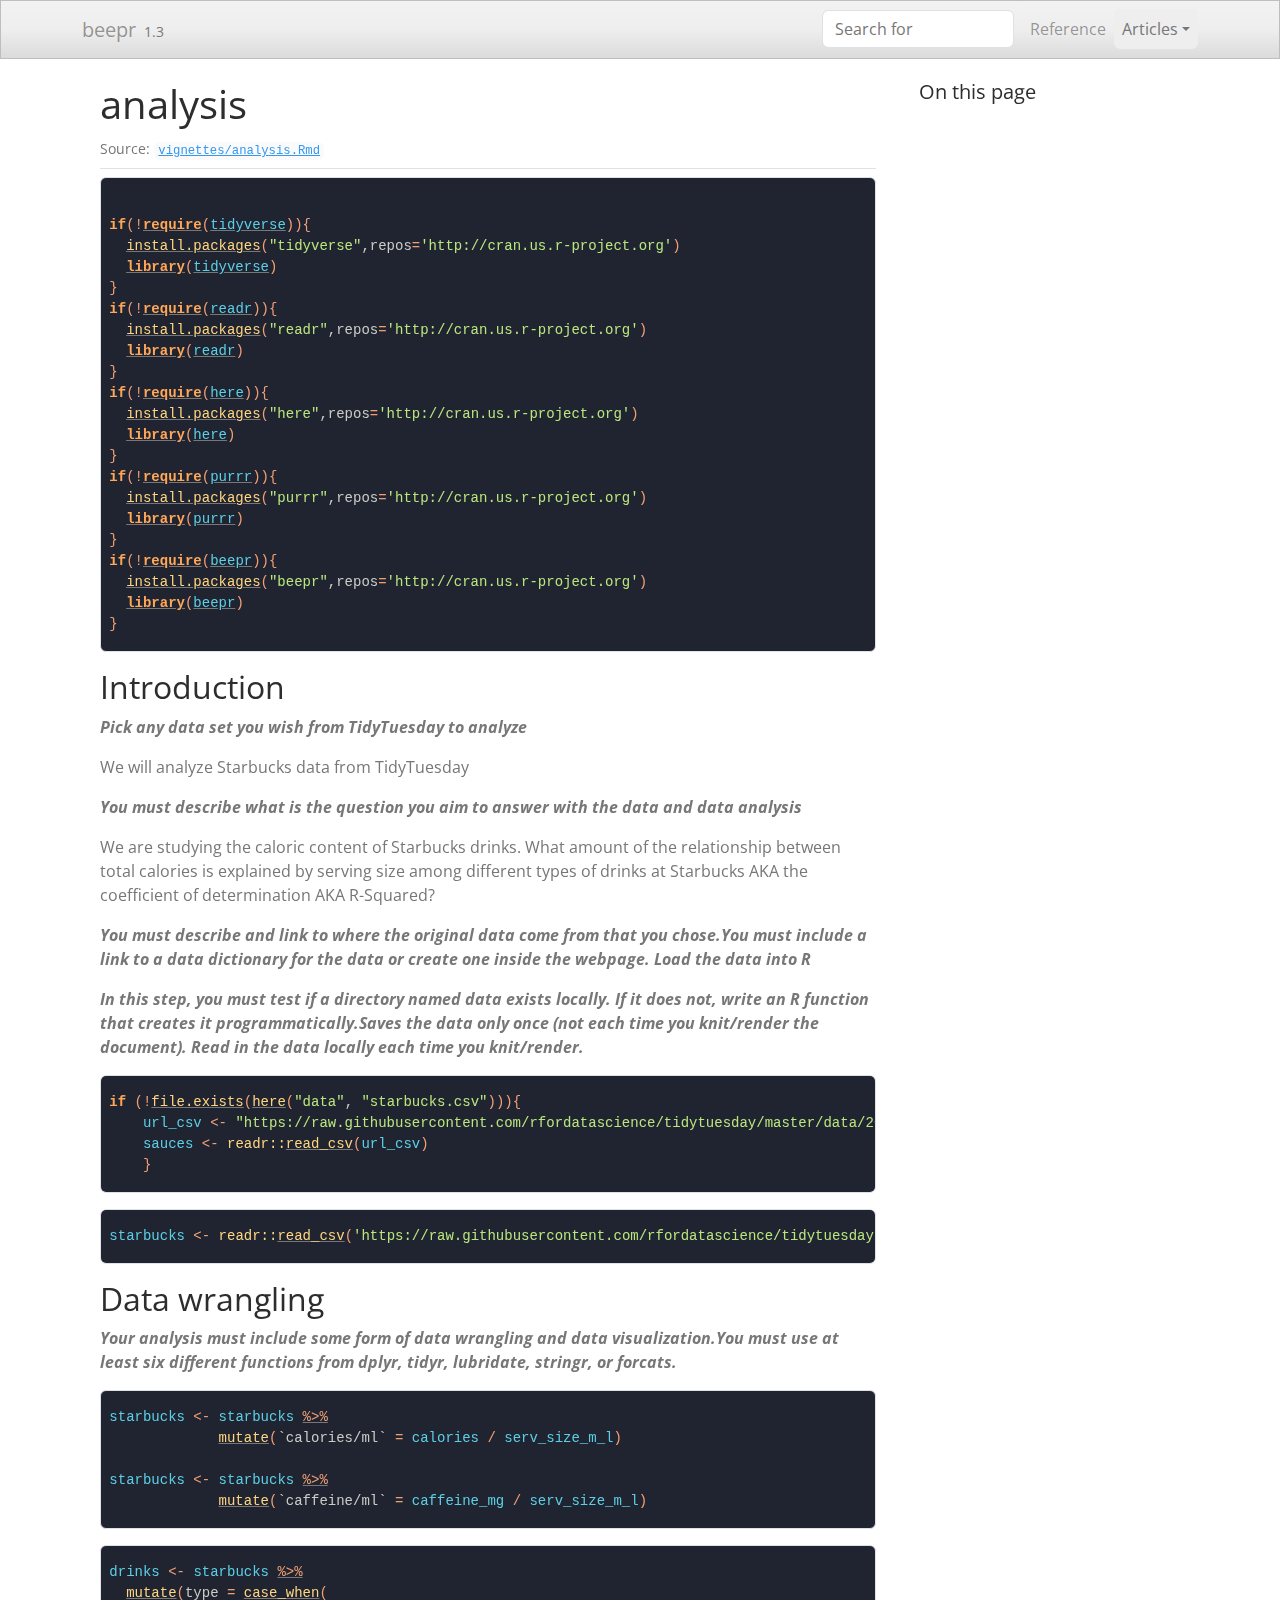
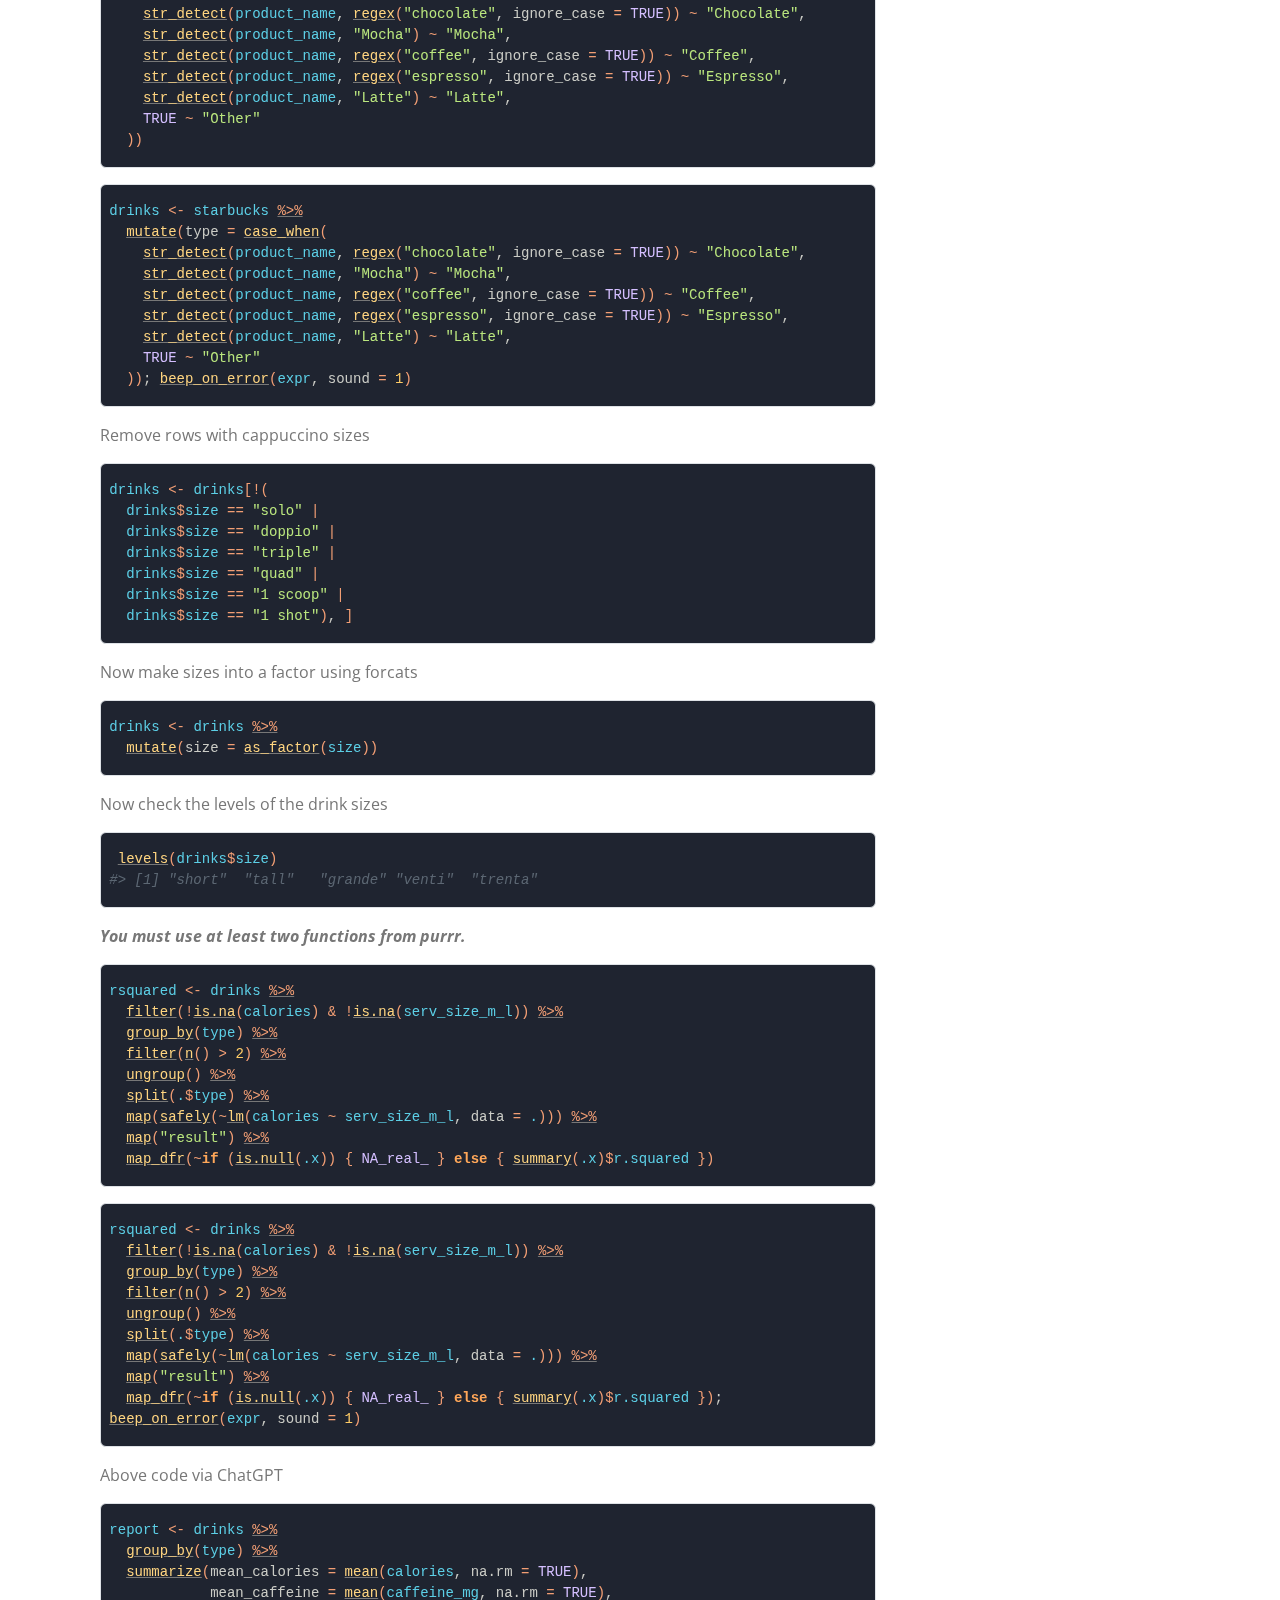
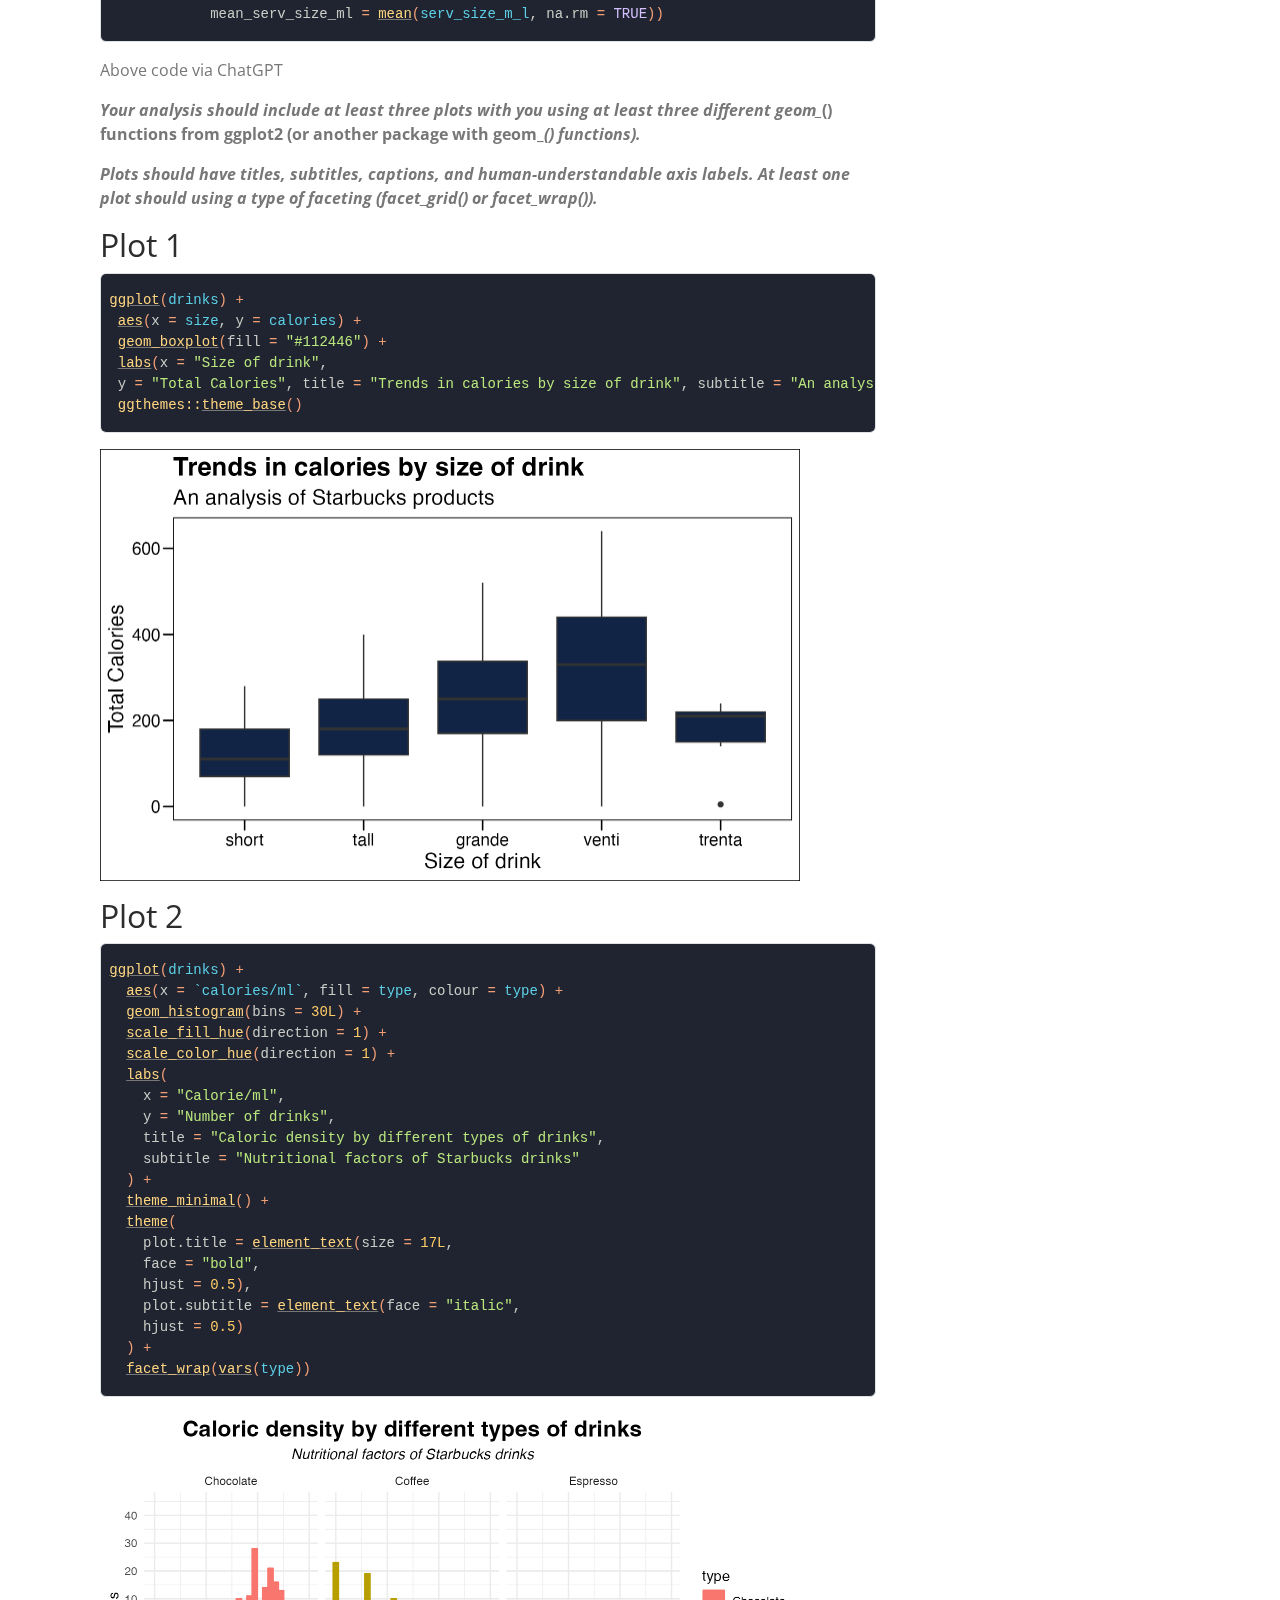
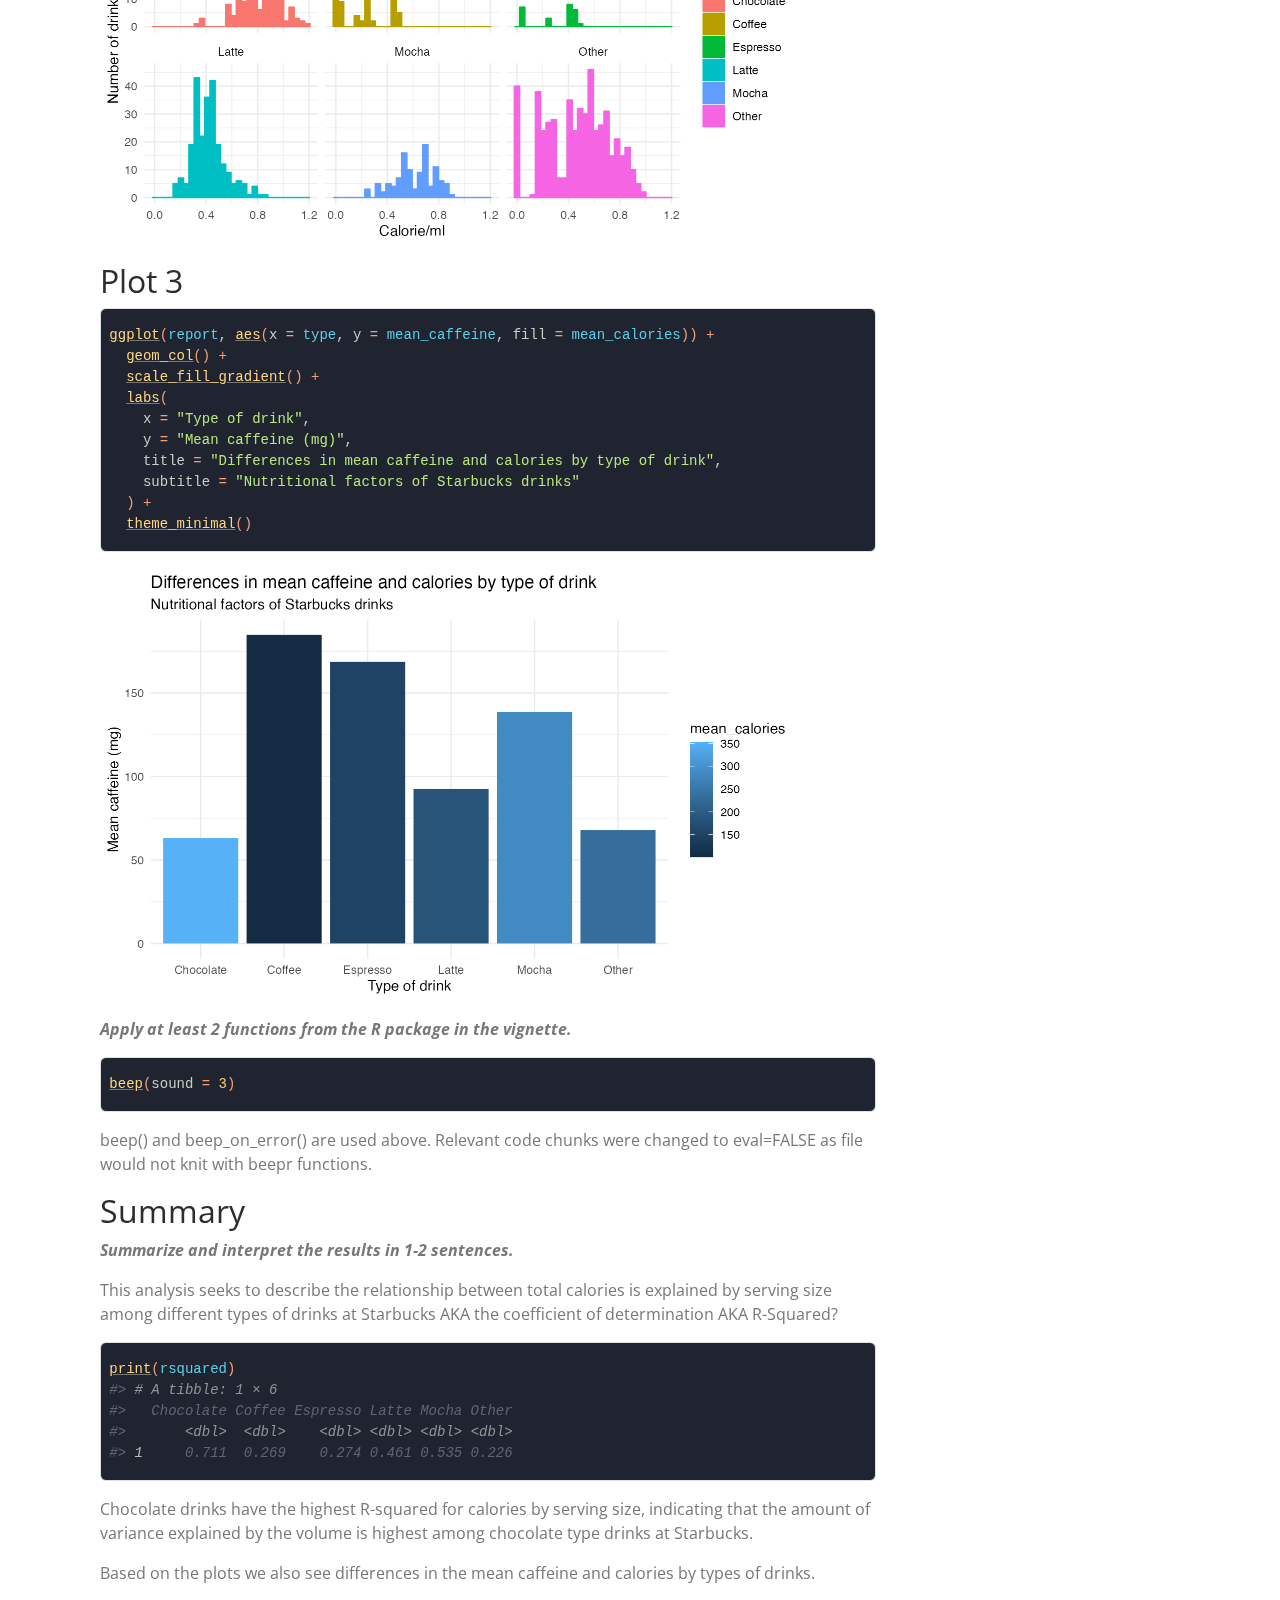
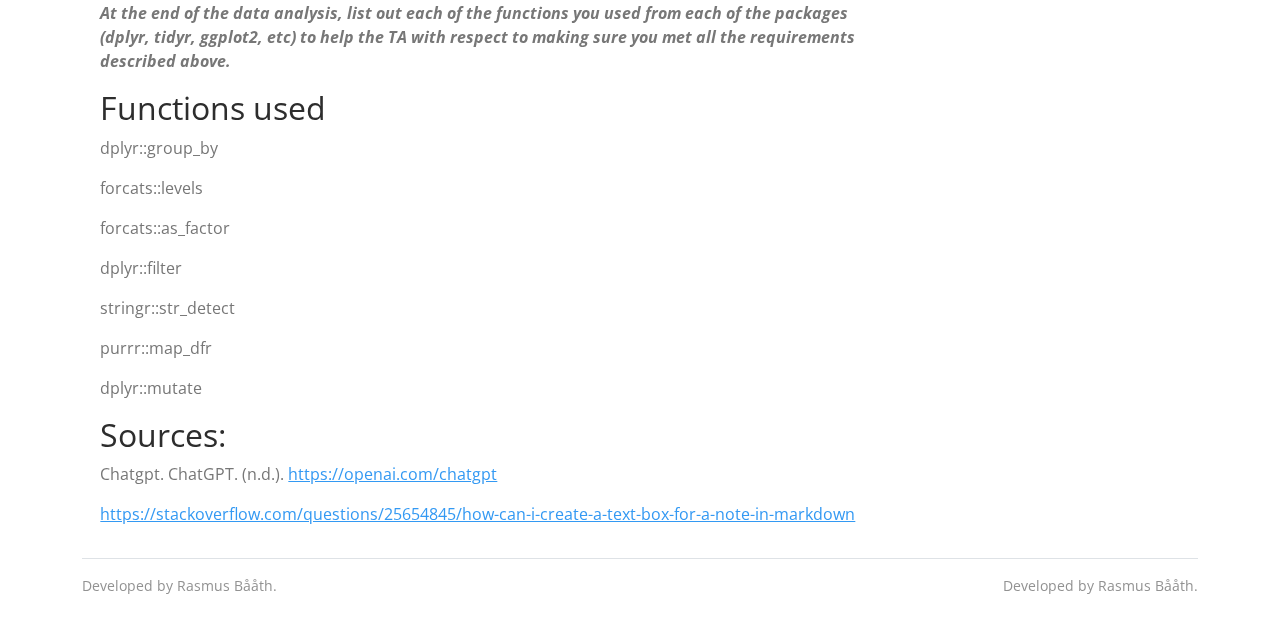
==== docs/articles/analysis.html @ 6cc62b75 "added docs folder" ====
<!DOCTYPE html>
<!-- Generated by pkgdown: do not edit by hand --><html lang="en">
<head>
<meta http-equiv="Content-Type" content="text/html; charset=UTF-8">
<meta charset="utf-8">
<meta http-equiv="X-UA-Compatible" content="IE=edge">
<meta name="viewport" content="width=device-width, initial-scale=1, shrink-to-fit=no">
<meta name="description" content="beepr">
<title>analysis • beepr</title>
<script src="../deps/jquery-3.6.0/jquery-3.6.0.min.js"></script><meta name="viewport" content="width=device-width, initial-scale=1, shrink-to-fit=no">
<link href="../deps/bootstrap-5.2.2/bootstrap.min.css" rel="stylesheet">
<script src="../deps/bootstrap-5.2.2/bootstrap.bundle.min.js"></script><!-- Font Awesome icons --><link rel="stylesheet" href="https://cdnjs.cloudflare.com/ajax/libs/font-awesome/5.12.1/css/all.min.css" integrity="sha256-mmgLkCYLUQbXn0B1SRqzHar6dCnv9oZFPEC1g1cwlkk=" crossorigin="anonymous">
<link rel="stylesheet" href="https://cdnjs.cloudflare.com/ajax/libs/font-awesome/5.12.1/css/v4-shims.min.css" integrity="sha256-wZjR52fzng1pJHwx4aV2AO3yyTOXrcDW7jBpJtTwVxw=" crossorigin="anonymous">
<!-- bootstrap-toc --><script src="https://cdn.jsdelivr.net/gh/afeld/bootstrap-toc@v1.0.1/dist/bootstrap-toc.min.js" integrity="sha256-4veVQbu7//Lk5TSmc7YV48MxtMy98e26cf5MrgZYnwo=" crossorigin="anonymous"></script><!-- headroom.js --><script src="https://cdnjs.cloudflare.com/ajax/libs/headroom/0.11.0/headroom.min.js" integrity="sha256-AsUX4SJE1+yuDu5+mAVzJbuYNPHj/WroHuZ8Ir/CkE0=" crossorigin="anonymous"></script><script src="https://cdnjs.cloudflare.com/ajax/libs/headroom/0.11.0/jQuery.headroom.min.js" integrity="sha256-ZX/yNShbjqsohH1k95liqY9Gd8uOiE1S4vZc+9KQ1K4=" crossorigin="anonymous"></script><!-- clipboard.js --><script src="https://cdnjs.cloudflare.com/ajax/libs/clipboard.js/2.0.6/clipboard.min.js" integrity="sha256-inc5kl9MA1hkeYUt+EC3BhlIgyp/2jDIyBLS6k3UxPI=" crossorigin="anonymous"></script><!-- search --><script src="https://cdnjs.cloudflare.com/ajax/libs/fuse.js/6.4.6/fuse.js" integrity="sha512-zv6Ywkjyktsohkbp9bb45V6tEMoWhzFzXis+LrMehmJZZSys19Yxf1dopHx7WzIKxr5tK2dVcYmaCk2uqdjF4A==" crossorigin="anonymous"></script><script src="https://cdnjs.cloudflare.com/ajax/libs/autocomplete.js/0.38.0/autocomplete.jquery.min.js" integrity="sha512-GU9ayf+66Xx2TmpxqJpliWbT5PiGYxpaG8rfnBEk1LL8l1KGkRShhngwdXK1UgqhAzWpZHSiYPc09/NwDQIGyg==" crossorigin="anonymous"></script><script src="https://cdnjs.cloudflare.com/ajax/libs/mark.js/8.11.1/mark.min.js" integrity="sha512-5CYOlHXGh6QpOFA/TeTylKLWfB3ftPsde7AnmhuitiTX4K5SqCLBeKro6sPS8ilsz1Q4NRx3v8Ko2IBiszzdww==" crossorigin="anonymous"></script><!-- pkgdown --><script src="../pkgdown.js"></script><meta property="og:title" content="analysis">
<meta property="og:description" content="beepr">
<!-- mathjax --><script src="https://cdnjs.cloudflare.com/ajax/libs/mathjax/2.7.5/MathJax.js" integrity="sha256-nvJJv9wWKEm88qvoQl9ekL2J+k/RWIsaSScxxlsrv8k=" crossorigin="anonymous"></script><script src="https://cdnjs.cloudflare.com/ajax/libs/mathjax/2.7.5/config/TeX-AMS-MML_HTMLorMML.js" integrity="sha256-84DKXVJXs0/F8OTMzX4UR909+jtl4G7SPypPavF+GfA=" crossorigin="anonymous"></script><!--[if lt IE 9]>
<script src="https://oss.maxcdn.com/html5shiv/3.7.3/html5shiv.min.js"></script>
<script src="https://oss.maxcdn.com/respond/1.4.2/respond.min.js"></script>
<![endif]-->
</head>
<body>
    <a href="#main" class="visually-hidden-focusable">Skip to contents</a>
    

    <nav class="navbar fixed-top navbar-light navbar-expand-lg bg-light"><div class="container">
    
    <a class="navbar-brand me-2" href="../index.html">beepr</a>

    <small class="nav-text text-muted me-auto" data-bs-toggle="tooltip" data-bs-placement="bottom" title="">1.3</small>

    
    <button class="navbar-toggler" type="button" data-bs-toggle="collapse" data-bs-target="#navbar" aria-controls="navbar" aria-expanded="false" aria-label="Toggle navigation">
      <span class="navbar-toggler-icon"></span>
    </button>

    <div id="navbar" class="collapse navbar-collapse ms-3">
      <ul class="navbar-nav me-auto">
<li class="nav-item">
  <a class="external-link nav-link" href="https://github.com/rasmusab/beepr/" aria-label="github">
    <span class="fab fa fab fa-github fa-lg"></span>
     
  </a>
</li>
      </ul>
<form class="form-inline my-2 my-lg-0" role="search">
        <input type="search" class="form-control me-sm-2" aria-label="Toggle navigation" name="search-input" data-search-index="../search.json" id="search-input" placeholder="Search for" autocomplete="off">
</form>

      <ul class="navbar-nav">
<li class="nav-item">
  <a class="nav-link" href="../reference/index.html">Reference</a>
</li>
<li class="active nav-item dropdown">
  <a href="#" class="nav-link dropdown-toggle" data-bs-toggle="dropdown" role="button" aria-expanded="false" aria-haspopup="true" id="dropdown-articles">Articles</a>
  <div class="dropdown-menu" aria-labelledby="dropdown-articles">
    <a class="dropdown-item" href="../articles/analysis.html">analysis</a>
  </div>
</li>
      </ul>
</div>

    
  </div>
</nav><div class="container template-article">




<div class="row">
  <main id="main" class="col-md-9"><div class="page-header">
      <img src="" class="logo" alt=""><h1>analysis</h1>
            
      
      <small class="dont-index">Source: <a href="https://github.com/rasmusab/beepr/blob/HEAD/vignettes/analysis.Rmd" class="external-link"><code>vignettes/analysis.Rmd</code></a></small>
      <div class="d-none name"><code>analysis.Rmd</code></div>
    </div>

    
    
<div class="sourceCode" id="cb1"><pre class="downlit sourceCode r">
<code class="sourceCode R"><span></span>
<span><span class="kw">if</span><span class="op">(</span><span class="op">!</span><span class="kw"><a href="https://rdrr.io/r/base/library.html" class="external-link">require</a></span><span class="op">(</span><span class="va"><a href="https://tidyverse.tidyverse.org" class="external-link">tidyverse</a></span><span class="op">)</span><span class="op">)</span><span class="op">{</span></span>
<span>  <span class="fu"><a href="https://rdrr.io/r/utils/install.packages.html" class="external-link">install.packages</a></span><span class="op">(</span><span class="st">"tidyverse"</span>,repos<span class="op">=</span><span class="st">'http://cran.us.r-project.org'</span><span class="op">)</span></span>
<span>  <span class="kw"><a href="https://rdrr.io/r/base/library.html" class="external-link">library</a></span><span class="op">(</span><span class="va"><a href="https://tidyverse.tidyverse.org" class="external-link">tidyverse</a></span><span class="op">)</span></span>
<span><span class="op">}</span></span>
<span><span class="kw">if</span><span class="op">(</span><span class="op">!</span><span class="kw"><a href="https://rdrr.io/r/base/library.html" class="external-link">require</a></span><span class="op">(</span><span class="va"><a href="https://readr.tidyverse.org" class="external-link">readr</a></span><span class="op">)</span><span class="op">)</span><span class="op">{</span></span>
<span>  <span class="fu"><a href="https://rdrr.io/r/utils/install.packages.html" class="external-link">install.packages</a></span><span class="op">(</span><span class="st">"readr"</span>,repos<span class="op">=</span><span class="st">'http://cran.us.r-project.org'</span><span class="op">)</span></span>
<span>  <span class="kw"><a href="https://rdrr.io/r/base/library.html" class="external-link">library</a></span><span class="op">(</span><span class="va"><a href="https://readr.tidyverse.org" class="external-link">readr</a></span><span class="op">)</span></span>
<span><span class="op">}</span></span>
<span><span class="kw">if</span><span class="op">(</span><span class="op">!</span><span class="kw"><a href="https://rdrr.io/r/base/library.html" class="external-link">require</a></span><span class="op">(</span><span class="va"><a href="https://here.r-lib.org/" class="external-link">here</a></span><span class="op">)</span><span class="op">)</span><span class="op">{</span></span>
<span>  <span class="fu"><a href="https://rdrr.io/r/utils/install.packages.html" class="external-link">install.packages</a></span><span class="op">(</span><span class="st">"here"</span>,repos<span class="op">=</span><span class="st">'http://cran.us.r-project.org'</span><span class="op">)</span></span>
<span>  <span class="kw"><a href="https://rdrr.io/r/base/library.html" class="external-link">library</a></span><span class="op">(</span><span class="va"><a href="https://here.r-lib.org/" class="external-link">here</a></span><span class="op">)</span></span>
<span><span class="op">}</span></span>
<span><span class="kw">if</span><span class="op">(</span><span class="op">!</span><span class="kw"><a href="https://rdrr.io/r/base/library.html" class="external-link">require</a></span><span class="op">(</span><span class="va"><a href="https://purrr.tidyverse.org/" class="external-link">purrr</a></span><span class="op">)</span><span class="op">)</span><span class="op">{</span></span>
<span>  <span class="fu"><a href="https://rdrr.io/r/utils/install.packages.html" class="external-link">install.packages</a></span><span class="op">(</span><span class="st">"purrr"</span>,repos<span class="op">=</span><span class="st">'http://cran.us.r-project.org'</span><span class="op">)</span></span>
<span>  <span class="kw"><a href="https://rdrr.io/r/base/library.html" class="external-link">library</a></span><span class="op">(</span><span class="va"><a href="https://purrr.tidyverse.org/" class="external-link">purrr</a></span><span class="op">)</span></span>
<span><span class="op">}</span></span>
<span><span class="kw">if</span><span class="op">(</span><span class="op">!</span><span class="kw"><a href="https://rdrr.io/r/base/library.html" class="external-link">require</a></span><span class="op">(</span><span class="va"><a href="https://github.com/rasmusab/beepr" class="external-link">beepr</a></span><span class="op">)</span><span class="op">)</span><span class="op">{</span></span>
<span>  <span class="fu"><a href="https://rdrr.io/r/utils/install.packages.html" class="external-link">install.packages</a></span><span class="op">(</span><span class="st">"beepr"</span>,repos<span class="op">=</span><span class="st">'http://cran.us.r-project.org'</span><span class="op">)</span></span>
<span>  <span class="kw"><a href="https://rdrr.io/r/base/library.html" class="external-link">library</a></span><span class="op">(</span><span class="va"><a href="https://github.com/rasmusab/beepr" class="external-link">beepr</a></span><span class="op">)</span></span>
<span><span class="op">}</span></span></code></pre></div>
<div class="section level2">
<h2 id="introduction">Introduction<a class="anchor" aria-label="anchor" href="#introduction"></a>
</h2>
<p><strong><em>Pick any data set you wish from TidyTuesday to
analyze</em></strong></p>
<p>We will analyze Starbucks data from TidyTuesday</p>
<p><strong><em>You must describe what is the question you aim to answer
with the data and data analysis</em></strong></p>
<p>We are studying the caloric content of Starbucks drinks. What amount
of the relationship between total calories is explained by serving size
among different types of drinks at Starbucks AKA the coefficient of
determination AKA R-Squared?</p>
<p><strong><em>You must describe and link to where the original data
come from that you chose.You must include a link to a data dictionary
for the data or create one inside the webpage. Load the data into
R</em></strong></p>
<p><strong><em>In this step, you must test if a directory named data
exists locally. If it does not, write an R function that creates it
programmatically.Saves the data only once (not each time you knit/render
the document). Read in the data locally each time you
knit/render.</em></strong></p>
<div class="sourceCode" id="cb2"><pre class="downlit sourceCode r">
<code class="sourceCode R"><span><span class="kw">if</span> <span class="op">(</span><span class="op">!</span><span class="fu"><a href="https://rdrr.io/r/base/files.html" class="external-link">file.exists</a></span><span class="op">(</span><span class="fu"><a href="https://here.r-lib.org//reference/here.html" class="external-link">here</a></span><span class="op">(</span><span class="st">"data"</span>, <span class="st">"starbucks.csv"</span><span class="op">)</span><span class="op">)</span><span class="op">)</span><span class="op">{</span></span>
<span>    <span class="va">url_csv</span> <span class="op">&lt;-</span> <span class="st">"https://raw.githubusercontent.com/rfordatascience/tidytuesday/master/data/2021/2021-12-21/starbucks.csv"</span></span>
<span>    <span class="va">sauces</span> <span class="op">&lt;-</span> <span class="fu">readr</span><span class="fu">::</span><span class="fu"><a href="https://readr.tidyverse.org/reference/read_delim.html" class="external-link">read_csv</a></span><span class="op">(</span><span class="va">url_csv</span><span class="op">)</span></span>
<span>    <span class="op">}</span></span></code></pre></div>
<div class="sourceCode" id="cb3"><pre class="downlit sourceCode r">
<code class="sourceCode R"><span><span class="va">starbucks</span> <span class="op">&lt;-</span> <span class="fu">readr</span><span class="fu">::</span><span class="fu"><a href="https://readr.tidyverse.org/reference/read_delim.html" class="external-link">read_csv</a></span><span class="op">(</span><span class="st">'https://raw.githubusercontent.com/rfordatascience/tidytuesday/master/data/2021/2021-12-21/starbucks.csv'</span><span class="op">)</span></span></code></pre></div>
</div>
<div class="section level2">
<h2 id="data-wrangling">Data wrangling<a class="anchor" aria-label="anchor" href="#data-wrangling"></a>
</h2>
<p><strong><em>Your analysis must include some form of data wrangling
and data visualization.You must use at least six different functions
from dplyr, tidyr, lubridate, stringr, or forcats.</em></strong></p>
<div class="sourceCode" id="cb4"><pre class="downlit sourceCode r">
<code class="sourceCode R"><span><span class="va">starbucks</span> <span class="op">&lt;-</span> <span class="va">starbucks</span> <span class="op"><a href="https://magrittr.tidyverse.org/reference/pipe.html" class="external-link">%&gt;%</a></span> </span>
<span>             <span class="fu"><a href="https://dplyr.tidyverse.org/reference/mutate.html" class="external-link">mutate</a></span><span class="op">(</span>`calories/ml` <span class="op">=</span> <span class="va">calories</span> <span class="op">/</span> <span class="va">serv_size_m_l</span><span class="op">)</span></span>
<span></span>
<span><span class="va">starbucks</span> <span class="op">&lt;-</span> <span class="va">starbucks</span> <span class="op"><a href="https://magrittr.tidyverse.org/reference/pipe.html" class="external-link">%&gt;%</a></span> </span>
<span>             <span class="fu"><a href="https://dplyr.tidyverse.org/reference/mutate.html" class="external-link">mutate</a></span><span class="op">(</span>`caffeine/ml` <span class="op">=</span> <span class="va">caffeine_mg</span> <span class="op">/</span> <span class="va">serv_size_m_l</span><span class="op">)</span></span></code></pre></div>
<div class="sourceCode" id="cb5"><pre class="downlit sourceCode r">
<code class="sourceCode R"><span><span class="va">drinks</span> <span class="op">&lt;-</span> <span class="va">starbucks</span> <span class="op"><a href="https://magrittr.tidyverse.org/reference/pipe.html" class="external-link">%&gt;%</a></span></span>
<span>  <span class="fu"><a href="https://dplyr.tidyverse.org/reference/mutate.html" class="external-link">mutate</a></span><span class="op">(</span>type <span class="op">=</span> <span class="fu"><a href="https://dplyr.tidyverse.org/reference/case_when.html" class="external-link">case_when</a></span><span class="op">(</span></span>
<span>    <span class="fu"><a href="https://stringr.tidyverse.org/reference/str_detect.html" class="external-link">str_detect</a></span><span class="op">(</span><span class="va">product_name</span>, <span class="fu"><a href="https://stringr.tidyverse.org/reference/modifiers.html" class="external-link">regex</a></span><span class="op">(</span><span class="st">"chocolate"</span>, ignore_case <span class="op">=</span> <span class="cn">TRUE</span><span class="op">)</span><span class="op">)</span> <span class="op">~</span> <span class="st">"Chocolate"</span>,</span>
<span>    <span class="fu"><a href="https://stringr.tidyverse.org/reference/str_detect.html" class="external-link">str_detect</a></span><span class="op">(</span><span class="va">product_name</span>, <span class="st">"Mocha"</span><span class="op">)</span> <span class="op">~</span> <span class="st">"Mocha"</span>,</span>
<span>    <span class="fu"><a href="https://stringr.tidyverse.org/reference/str_detect.html" class="external-link">str_detect</a></span><span class="op">(</span><span class="va">product_name</span>, <span class="fu"><a href="https://stringr.tidyverse.org/reference/modifiers.html" class="external-link">regex</a></span><span class="op">(</span><span class="st">"coffee"</span>, ignore_case <span class="op">=</span> <span class="cn">TRUE</span><span class="op">)</span><span class="op">)</span> <span class="op">~</span> <span class="st">"Coffee"</span>,</span>
<span>    <span class="fu"><a href="https://stringr.tidyverse.org/reference/str_detect.html" class="external-link">str_detect</a></span><span class="op">(</span><span class="va">product_name</span>, <span class="fu"><a href="https://stringr.tidyverse.org/reference/modifiers.html" class="external-link">regex</a></span><span class="op">(</span><span class="st">"espresso"</span>, ignore_case <span class="op">=</span> <span class="cn">TRUE</span><span class="op">)</span><span class="op">)</span> <span class="op">~</span> <span class="st">"Espresso"</span>,</span>
<span>    <span class="fu"><a href="https://stringr.tidyverse.org/reference/str_detect.html" class="external-link">str_detect</a></span><span class="op">(</span><span class="va">product_name</span>, <span class="st">"Latte"</span><span class="op">)</span> <span class="op">~</span> <span class="st">"Latte"</span>,</span>
<span>    <span class="cn">TRUE</span> <span class="op">~</span> <span class="st">"Other"</span></span>
<span>  <span class="op">)</span><span class="op">)</span></span></code></pre></div>
<div class="sourceCode" id="cb6"><pre class="downlit sourceCode r">
<code class="sourceCode R"><span><span class="va">drinks</span> <span class="op">&lt;-</span> <span class="va">starbucks</span> <span class="op"><a href="https://magrittr.tidyverse.org/reference/pipe.html" class="external-link">%&gt;%</a></span></span>
<span>  <span class="fu"><a href="https://dplyr.tidyverse.org/reference/mutate.html" class="external-link">mutate</a></span><span class="op">(</span>type <span class="op">=</span> <span class="fu"><a href="https://dplyr.tidyverse.org/reference/case_when.html" class="external-link">case_when</a></span><span class="op">(</span></span>
<span>    <span class="fu"><a href="https://stringr.tidyverse.org/reference/str_detect.html" class="external-link">str_detect</a></span><span class="op">(</span><span class="va">product_name</span>, <span class="fu"><a href="https://stringr.tidyverse.org/reference/modifiers.html" class="external-link">regex</a></span><span class="op">(</span><span class="st">"chocolate"</span>, ignore_case <span class="op">=</span> <span class="cn">TRUE</span><span class="op">)</span><span class="op">)</span> <span class="op">~</span> <span class="st">"Chocolate"</span>,</span>
<span>    <span class="fu"><a href="https://stringr.tidyverse.org/reference/str_detect.html" class="external-link">str_detect</a></span><span class="op">(</span><span class="va">product_name</span>, <span class="st">"Mocha"</span><span class="op">)</span> <span class="op">~</span> <span class="st">"Mocha"</span>,</span>
<span>    <span class="fu"><a href="https://stringr.tidyverse.org/reference/str_detect.html" class="external-link">str_detect</a></span><span class="op">(</span><span class="va">product_name</span>, <span class="fu"><a href="https://stringr.tidyverse.org/reference/modifiers.html" class="external-link">regex</a></span><span class="op">(</span><span class="st">"coffee"</span>, ignore_case <span class="op">=</span> <span class="cn">TRUE</span><span class="op">)</span><span class="op">)</span> <span class="op">~</span> <span class="st">"Coffee"</span>,</span>
<span>    <span class="fu"><a href="https://stringr.tidyverse.org/reference/str_detect.html" class="external-link">str_detect</a></span><span class="op">(</span><span class="va">product_name</span>, <span class="fu"><a href="https://stringr.tidyverse.org/reference/modifiers.html" class="external-link">regex</a></span><span class="op">(</span><span class="st">"espresso"</span>, ignore_case <span class="op">=</span> <span class="cn">TRUE</span><span class="op">)</span><span class="op">)</span> <span class="op">~</span> <span class="st">"Espresso"</span>,</span>
<span>    <span class="fu"><a href="https://stringr.tidyverse.org/reference/str_detect.html" class="external-link">str_detect</a></span><span class="op">(</span><span class="va">product_name</span>, <span class="st">"Latte"</span><span class="op">)</span> <span class="op">~</span> <span class="st">"Latte"</span>,</span>
<span>    <span class="cn">TRUE</span> <span class="op">~</span> <span class="st">"Other"</span></span>
<span>  <span class="op">)</span><span class="op">)</span>; <span class="fu"><a href="../reference/beep_on_error.html">beep_on_error</a></span><span class="op">(</span><span class="va">expr</span>, sound <span class="op">=</span> <span class="fl">1</span><span class="op">)</span></span></code></pre></div>
<p>Remove rows with cappuccino sizes</p>
<div class="sourceCode" id="cb7"><pre class="downlit sourceCode r">
<code class="sourceCode R"><span><span class="va">drinks</span> <span class="op">&lt;-</span> <span class="va">drinks</span><span class="op">[</span><span class="op">!</span><span class="op">(</span></span>
<span>  <span class="va">drinks</span><span class="op">$</span><span class="va">size</span> <span class="op">==</span> <span class="st">"solo"</span> <span class="op">|</span></span>
<span>  <span class="va">drinks</span><span class="op">$</span><span class="va">size</span> <span class="op">==</span> <span class="st">"doppio"</span> <span class="op">|</span></span>
<span>  <span class="va">drinks</span><span class="op">$</span><span class="va">size</span> <span class="op">==</span> <span class="st">"triple"</span> <span class="op">|</span></span>
<span>  <span class="va">drinks</span><span class="op">$</span><span class="va">size</span> <span class="op">==</span> <span class="st">"quad"</span> <span class="op">|</span></span>
<span>  <span class="va">drinks</span><span class="op">$</span><span class="va">size</span> <span class="op">==</span> <span class="st">"1 scoop"</span> <span class="op">|</span></span>
<span>  <span class="va">drinks</span><span class="op">$</span><span class="va">size</span> <span class="op">==</span> <span class="st">"1 shot"</span><span class="op">)</span>, <span class="op">]</span></span></code></pre></div>
<p>Now make sizes into a factor using forcats</p>
<div class="sourceCode" id="cb8"><pre class="downlit sourceCode r">
<code class="sourceCode R"><span><span class="va">drinks</span> <span class="op">&lt;-</span> <span class="va">drinks</span> <span class="op"><a href="https://magrittr.tidyverse.org/reference/pipe.html" class="external-link">%&gt;%</a></span></span>
<span>  <span class="fu"><a href="https://dplyr.tidyverse.org/reference/mutate.html" class="external-link">mutate</a></span><span class="op">(</span>size <span class="op">=</span> <span class="fu"><a href="https://forcats.tidyverse.org/reference/as_factor.html" class="external-link">as_factor</a></span><span class="op">(</span><span class="va">size</span><span class="op">)</span><span class="op">)</span></span></code></pre></div>
<p>Now check the levels of the drink sizes</p>
<div class="sourceCode" id="cb9"><pre class="downlit sourceCode r">
<code class="sourceCode R"><span> <span class="fu"><a href="https://rdrr.io/r/base/levels.html" class="external-link">levels</a></span><span class="op">(</span><span class="va">drinks</span><span class="op">$</span><span class="va">size</span><span class="op">)</span></span>
<span><span class="co">#&gt; [1] "short"  "tall"   "grande" "venti"  "trenta"</span></span></code></pre></div>
<p><strong><em>You must use at least two functions from
purrr.</em></strong></p>
<div class="sourceCode" id="cb10"><pre class="downlit sourceCode r">
<code class="sourceCode R"><span><span class="va">rsquared</span> <span class="op">&lt;-</span> <span class="va">drinks</span> <span class="op"><a href="https://magrittr.tidyverse.org/reference/pipe.html" class="external-link">%&gt;%</a></span></span>
<span>  <span class="fu"><a href="https://dplyr.tidyverse.org/reference/filter.html" class="external-link">filter</a></span><span class="op">(</span><span class="op">!</span><span class="fu"><a href="https://rdrr.io/r/base/NA.html" class="external-link">is.na</a></span><span class="op">(</span><span class="va">calories</span><span class="op">)</span> <span class="op">&amp;</span> <span class="op">!</span><span class="fu"><a href="https://rdrr.io/r/base/NA.html" class="external-link">is.na</a></span><span class="op">(</span><span class="va">serv_size_m_l</span><span class="op">)</span><span class="op">)</span> <span class="op"><a href="https://magrittr.tidyverse.org/reference/pipe.html" class="external-link">%&gt;%</a></span>  </span>
<span>  <span class="fu"><a href="https://dplyr.tidyverse.org/reference/group_by.html" class="external-link">group_by</a></span><span class="op">(</span><span class="va">type</span><span class="op">)</span> <span class="op"><a href="https://magrittr.tidyverse.org/reference/pipe.html" class="external-link">%&gt;%</a></span></span>
<span>  <span class="fu"><a href="https://dplyr.tidyverse.org/reference/filter.html" class="external-link">filter</a></span><span class="op">(</span><span class="fu"><a href="https://dplyr.tidyverse.org/reference/context.html" class="external-link">n</a></span><span class="op">(</span><span class="op">)</span> <span class="op">&gt;</span> <span class="fl">2</span><span class="op">)</span> <span class="op"><a href="https://magrittr.tidyverse.org/reference/pipe.html" class="external-link">%&gt;%</a></span>  </span>
<span>  <span class="fu"><a href="https://dplyr.tidyverse.org/reference/group_by.html" class="external-link">ungroup</a></span><span class="op">(</span><span class="op">)</span> <span class="op"><a href="https://magrittr.tidyverse.org/reference/pipe.html" class="external-link">%&gt;%</a></span></span>
<span>  <span class="fu"><a href="https://rdrr.io/r/base/split.html" class="external-link">split</a></span><span class="op">(</span><span class="va">.</span><span class="op">$</span><span class="va">type</span><span class="op">)</span> <span class="op"><a href="https://magrittr.tidyverse.org/reference/pipe.html" class="external-link">%&gt;%</a></span></span>
<span>  <span class="fu"><a href="https://purrr.tidyverse.org/reference/map.html" class="external-link">map</a></span><span class="op">(</span><span class="fu"><a href="https://purrr.tidyverse.org/reference/safely.html" class="external-link">safely</a></span><span class="op">(</span><span class="op">~</span><span class="fu"><a href="https://rdrr.io/r/stats/lm.html" class="external-link">lm</a></span><span class="op">(</span><span class="va">calories</span> <span class="op">~</span> <span class="va">serv_size_m_l</span>, data <span class="op">=</span> <span class="va">.</span><span class="op">)</span><span class="op">)</span><span class="op">)</span> <span class="op"><a href="https://magrittr.tidyverse.org/reference/pipe.html" class="external-link">%&gt;%</a></span> </span>
<span>  <span class="fu"><a href="https://purrr.tidyverse.org/reference/map.html" class="external-link">map</a></span><span class="op">(</span><span class="st">"result"</span><span class="op">)</span> <span class="op"><a href="https://magrittr.tidyverse.org/reference/pipe.html" class="external-link">%&gt;%</a></span></span>
<span>  <span class="fu"><a href="https://purrr.tidyverse.org/reference/map_dfr.html" class="external-link">map_dfr</a></span><span class="op">(</span><span class="op">~</span><span class="kw">if</span> <span class="op">(</span><span class="fu"><a href="https://rdrr.io/r/base/NULL.html" class="external-link">is.null</a></span><span class="op">(</span><span class="va">.x</span><span class="op">)</span><span class="op">)</span> <span class="op">{</span> <span class="cn">NA_real_</span> <span class="op">}</span> <span class="kw">else</span> <span class="op">{</span> <span class="fu"><a href="https://rdrr.io/r/base/summary.html" class="external-link">summary</a></span><span class="op">(</span><span class="va">.x</span><span class="op">)</span><span class="op">$</span><span class="va">r.squared</span> <span class="op">}</span><span class="op">)</span></span></code></pre></div>
<div class="sourceCode" id="cb11"><pre class="downlit sourceCode r">
<code class="sourceCode R"><span><span class="va">rsquared</span> <span class="op">&lt;-</span> <span class="va">drinks</span> <span class="op"><a href="https://magrittr.tidyverse.org/reference/pipe.html" class="external-link">%&gt;%</a></span></span>
<span>  <span class="fu"><a href="https://dplyr.tidyverse.org/reference/filter.html" class="external-link">filter</a></span><span class="op">(</span><span class="op">!</span><span class="fu"><a href="https://rdrr.io/r/base/NA.html" class="external-link">is.na</a></span><span class="op">(</span><span class="va">calories</span><span class="op">)</span> <span class="op">&amp;</span> <span class="op">!</span><span class="fu"><a href="https://rdrr.io/r/base/NA.html" class="external-link">is.na</a></span><span class="op">(</span><span class="va">serv_size_m_l</span><span class="op">)</span><span class="op">)</span> <span class="op"><a href="https://magrittr.tidyverse.org/reference/pipe.html" class="external-link">%&gt;%</a></span>  </span>
<span>  <span class="fu"><a href="https://dplyr.tidyverse.org/reference/group_by.html" class="external-link">group_by</a></span><span class="op">(</span><span class="va">type</span><span class="op">)</span> <span class="op"><a href="https://magrittr.tidyverse.org/reference/pipe.html" class="external-link">%&gt;%</a></span></span>
<span>  <span class="fu"><a href="https://dplyr.tidyverse.org/reference/filter.html" class="external-link">filter</a></span><span class="op">(</span><span class="fu"><a href="https://dplyr.tidyverse.org/reference/context.html" class="external-link">n</a></span><span class="op">(</span><span class="op">)</span> <span class="op">&gt;</span> <span class="fl">2</span><span class="op">)</span> <span class="op"><a href="https://magrittr.tidyverse.org/reference/pipe.html" class="external-link">%&gt;%</a></span>  </span>
<span>  <span class="fu"><a href="https://dplyr.tidyverse.org/reference/group_by.html" class="external-link">ungroup</a></span><span class="op">(</span><span class="op">)</span> <span class="op"><a href="https://magrittr.tidyverse.org/reference/pipe.html" class="external-link">%&gt;%</a></span></span>
<span>  <span class="fu"><a href="https://rdrr.io/r/base/split.html" class="external-link">split</a></span><span class="op">(</span><span class="va">.</span><span class="op">$</span><span class="va">type</span><span class="op">)</span> <span class="op"><a href="https://magrittr.tidyverse.org/reference/pipe.html" class="external-link">%&gt;%</a></span></span>
<span>  <span class="fu"><a href="https://purrr.tidyverse.org/reference/map.html" class="external-link">map</a></span><span class="op">(</span><span class="fu"><a href="https://purrr.tidyverse.org/reference/safely.html" class="external-link">safely</a></span><span class="op">(</span><span class="op">~</span><span class="fu"><a href="https://rdrr.io/r/stats/lm.html" class="external-link">lm</a></span><span class="op">(</span><span class="va">calories</span> <span class="op">~</span> <span class="va">serv_size_m_l</span>, data <span class="op">=</span> <span class="va">.</span><span class="op">)</span><span class="op">)</span><span class="op">)</span> <span class="op"><a href="https://magrittr.tidyverse.org/reference/pipe.html" class="external-link">%&gt;%</a></span> </span>
<span>  <span class="fu"><a href="https://purrr.tidyverse.org/reference/map.html" class="external-link">map</a></span><span class="op">(</span><span class="st">"result"</span><span class="op">)</span> <span class="op"><a href="https://magrittr.tidyverse.org/reference/pipe.html" class="external-link">%&gt;%</a></span></span>
<span>  <span class="fu"><a href="https://purrr.tidyverse.org/reference/map_dfr.html" class="external-link">map_dfr</a></span><span class="op">(</span><span class="op">~</span><span class="kw">if</span> <span class="op">(</span><span class="fu"><a href="https://rdrr.io/r/base/NULL.html" class="external-link">is.null</a></span><span class="op">(</span><span class="va">.x</span><span class="op">)</span><span class="op">)</span> <span class="op">{</span> <span class="cn">NA_real_</span> <span class="op">}</span> <span class="kw">else</span> <span class="op">{</span> <span class="fu"><a href="https://rdrr.io/r/base/summary.html" class="external-link">summary</a></span><span class="op">(</span><span class="va">.x</span><span class="op">)</span><span class="op">$</span><span class="va">r.squared</span> <span class="op">}</span><span class="op">)</span>;</span>
<span><span class="fu"><a href="../reference/beep_on_error.html">beep_on_error</a></span><span class="op">(</span><span class="va">expr</span>, sound <span class="op">=</span> <span class="fl">1</span><span class="op">)</span></span></code></pre></div>
<p>Above code via ChatGPT</p>
<div class="sourceCode" id="cb12"><pre class="downlit sourceCode r">
<code class="sourceCode R"><span><span class="va">report</span> <span class="op">&lt;-</span> <span class="va">drinks</span> <span class="op"><a href="https://magrittr.tidyverse.org/reference/pipe.html" class="external-link">%&gt;%</a></span> </span>
<span>  <span class="fu"><a href="https://dplyr.tidyverse.org/reference/group_by.html" class="external-link">group_by</a></span><span class="op">(</span><span class="va">type</span><span class="op">)</span> <span class="op"><a href="https://magrittr.tidyverse.org/reference/pipe.html" class="external-link">%&gt;%</a></span></span>
<span>  <span class="fu"><a href="https://dplyr.tidyverse.org/reference/summarise.html" class="external-link">summarize</a></span><span class="op">(</span>mean_calories <span class="op">=</span> <span class="fu"><a href="https://rdrr.io/r/base/mean.html" class="external-link">mean</a></span><span class="op">(</span><span class="va">calories</span>, na.rm <span class="op">=</span> <span class="cn">TRUE</span><span class="op">)</span>,</span>
<span>            mean_caffeine <span class="op">=</span> <span class="fu"><a href="https://rdrr.io/r/base/mean.html" class="external-link">mean</a></span><span class="op">(</span><span class="va">caffeine_mg</span>, na.rm <span class="op">=</span> <span class="cn">TRUE</span><span class="op">)</span>,</span>
<span>            mean_serv_size_ml <span class="op">=</span> <span class="fu"><a href="https://rdrr.io/r/base/mean.html" class="external-link">mean</a></span><span class="op">(</span><span class="va">serv_size_m_l</span>, na.rm <span class="op">=</span> <span class="cn">TRUE</span><span class="op">)</span><span class="op">)</span></span></code></pre></div>
<p>Above code via ChatGPT</p>
<p><strong><em>Your analysis should include at least three plots with
you using at least three different geom_</em>() functions from ggplot2
(or another package with geom_<em>() functions).</em></strong></p>
<p><strong><em>Plots should have titles, subtitles, captions, and
human-understandable axis labels. At least one plot should using a type
of faceting (facet_grid() or facet_wrap()).</em></strong></p>
</div>
<div class="section level2">
<h2 id="plot-1">Plot 1<a class="anchor" aria-label="anchor" href="#plot-1"></a>
</h2>
<div class="sourceCode" id="cb13"><pre class="downlit sourceCode r">
<code class="sourceCode R"><span><span class="fu"><a href="https://ggplot2.tidyverse.org/reference/ggplot.html" class="external-link">ggplot</a></span><span class="op">(</span><span class="va">drinks</span><span class="op">)</span> <span class="op">+</span></span>
<span> <span class="fu"><a href="https://ggplot2.tidyverse.org/reference/aes.html" class="external-link">aes</a></span><span class="op">(</span>x <span class="op">=</span> <span class="va">size</span>, y <span class="op">=</span> <span class="va">calories</span><span class="op">)</span> <span class="op">+</span></span>
<span> <span class="fu"><a href="https://ggplot2.tidyverse.org/reference/geom_boxplot.html" class="external-link">geom_boxplot</a></span><span class="op">(</span>fill <span class="op">=</span> <span class="st">"#112446"</span><span class="op">)</span> <span class="op">+</span></span>
<span> <span class="fu"><a href="https://ggplot2.tidyverse.org/reference/labs.html" class="external-link">labs</a></span><span class="op">(</span>x <span class="op">=</span> <span class="st">"Size of drink"</span>, </span>
<span> y <span class="op">=</span> <span class="st">"Total Calories"</span>, title <span class="op">=</span> <span class="st">"Trends in calories by size of drink"</span>, subtitle <span class="op">=</span> <span class="st">"An analysis of Starbucks products"</span><span class="op">)</span> <span class="op">+</span></span>
<span> <span class="fu">ggthemes</span><span class="fu">::</span><span class="fu"><a href="https://rdrr.io/pkg/ggthemes/man/theme_base.html" class="external-link">theme_base</a></span><span class="op">(</span><span class="op">)</span></span></code></pre></div>
<p><img src="analysis_files/figure-html/unnamed-chunk-14-1.png" width="700"></p>
</div>
<div class="section level2">
<h2 id="plot-2">Plot 2<a class="anchor" aria-label="anchor" href="#plot-2"></a>
</h2>
<div class="sourceCode" id="cb14"><pre class="downlit sourceCode r">
<code class="sourceCode R"><span><span class="fu"><a href="https://ggplot2.tidyverse.org/reference/ggplot.html" class="external-link">ggplot</a></span><span class="op">(</span><span class="va">drinks</span><span class="op">)</span> <span class="op">+</span></span>
<span>  <span class="fu"><a href="https://ggplot2.tidyverse.org/reference/aes.html" class="external-link">aes</a></span><span class="op">(</span>x <span class="op">=</span> <span class="va">`calories/ml`</span>, fill <span class="op">=</span> <span class="va">type</span>, colour <span class="op">=</span> <span class="va">type</span><span class="op">)</span> <span class="op">+</span></span>
<span>  <span class="fu"><a href="https://ggplot2.tidyverse.org/reference/geom_histogram.html" class="external-link">geom_histogram</a></span><span class="op">(</span>bins <span class="op">=</span> <span class="fl">30L</span><span class="op">)</span> <span class="op">+</span></span>
<span>  <span class="fu"><a href="https://ggplot2.tidyverse.org/reference/scale_hue.html" class="external-link">scale_fill_hue</a></span><span class="op">(</span>direction <span class="op">=</span> <span class="fl">1</span><span class="op">)</span> <span class="op">+</span></span>
<span>  <span class="fu"><a href="https://ggplot2.tidyverse.org/reference/scale_hue.html" class="external-link">scale_color_hue</a></span><span class="op">(</span>direction <span class="op">=</span> <span class="fl">1</span><span class="op">)</span> <span class="op">+</span></span>
<span>  <span class="fu"><a href="https://ggplot2.tidyverse.org/reference/labs.html" class="external-link">labs</a></span><span class="op">(</span></span>
<span>    x <span class="op">=</span> <span class="st">"Calorie/ml"</span>,</span>
<span>    y <span class="op">=</span> <span class="st">"Number of drinks"</span>,</span>
<span>    title <span class="op">=</span> <span class="st">"Caloric density by different types of drinks"</span>,</span>
<span>    subtitle <span class="op">=</span> <span class="st">"Nutritional factors of Starbucks drinks"</span></span>
<span>  <span class="op">)</span> <span class="op">+</span></span>
<span>  <span class="fu"><a href="https://ggplot2.tidyverse.org/reference/ggtheme.html" class="external-link">theme_minimal</a></span><span class="op">(</span><span class="op">)</span> <span class="op">+</span></span>
<span>  <span class="fu"><a href="https://ggplot2.tidyverse.org/reference/theme.html" class="external-link">theme</a></span><span class="op">(</span></span>
<span>    plot.title <span class="op">=</span> <span class="fu"><a href="https://ggplot2.tidyverse.org/reference/element.html" class="external-link">element_text</a></span><span class="op">(</span>size <span class="op">=</span> <span class="fl">17L</span>,</span>
<span>    face <span class="op">=</span> <span class="st">"bold"</span>,</span>
<span>    hjust <span class="op">=</span> <span class="fl">0.5</span><span class="op">)</span>,</span>
<span>    plot.subtitle <span class="op">=</span> <span class="fu"><a href="https://ggplot2.tidyverse.org/reference/element.html" class="external-link">element_text</a></span><span class="op">(</span>face <span class="op">=</span> <span class="st">"italic"</span>,</span>
<span>    hjust <span class="op">=</span> <span class="fl">0.5</span><span class="op">)</span></span>
<span>  <span class="op">)</span> <span class="op">+</span></span>
<span>  <span class="fu"><a href="https://ggplot2.tidyverse.org/reference/facet_wrap.html" class="external-link">facet_wrap</a></span><span class="op">(</span><span class="fu"><a href="https://ggplot2.tidyverse.org/reference/vars.html" class="external-link">vars</a></span><span class="op">(</span><span class="va">type</span><span class="op">)</span><span class="op">)</span></span></code></pre></div>
<p><img src="analysis_files/figure-html/unnamed-chunk-15-1.png" width="700"></p>
</div>
<div class="section level2">
<h2 id="plot-3">Plot 3<a class="anchor" aria-label="anchor" href="#plot-3"></a>
</h2>
<div class="sourceCode" id="cb15"><pre class="downlit sourceCode r">
<code class="sourceCode R"><span><span class="fu"><a href="https://ggplot2.tidyverse.org/reference/ggplot.html" class="external-link">ggplot</a></span><span class="op">(</span><span class="va">report</span>, <span class="fu"><a href="https://ggplot2.tidyverse.org/reference/aes.html" class="external-link">aes</a></span><span class="op">(</span>x <span class="op">=</span> <span class="va">type</span>, y <span class="op">=</span> <span class="va">mean_caffeine</span>, fill <span class="op">=</span> <span class="va">mean_calories</span><span class="op">)</span><span class="op">)</span> <span class="op">+</span></span>
<span>  <span class="fu"><a href="https://ggplot2.tidyverse.org/reference/geom_bar.html" class="external-link">geom_col</a></span><span class="op">(</span><span class="op">)</span> <span class="op">+</span></span>
<span>  <span class="fu"><a href="https://ggplot2.tidyverse.org/reference/scale_gradient.html" class="external-link">scale_fill_gradient</a></span><span class="op">(</span><span class="op">)</span> <span class="op">+</span></span>
<span>  <span class="fu"><a href="https://ggplot2.tidyverse.org/reference/labs.html" class="external-link">labs</a></span><span class="op">(</span></span>
<span>    x <span class="op">=</span> <span class="st">"Type of drink"</span>,</span>
<span>    y <span class="op">=</span> <span class="st">"Mean caffeine (mg)"</span>,</span>
<span>    title <span class="op">=</span> <span class="st">"Differences in mean caffeine and calories by type of drink"</span>,</span>
<span>    subtitle <span class="op">=</span> <span class="st">"Nutritional factors of Starbucks drinks"</span></span>
<span>  <span class="op">)</span> <span class="op">+</span></span>
<span>  <span class="fu"><a href="https://ggplot2.tidyverse.org/reference/ggtheme.html" class="external-link">theme_minimal</a></span><span class="op">(</span><span class="op">)</span></span></code></pre></div>
<p><img src="analysis_files/figure-html/unnamed-chunk-16-1.png" width="700"></p>
<p><strong><em>Apply at least 2 functions from the R package in the
vignette.</em></strong></p>
<div class="sourceCode" id="cb16"><pre class="downlit sourceCode r">
<code class="sourceCode R"><span><span class="fu"><a href="../reference/beep.html">beep</a></span><span class="op">(</span>sound <span class="op">=</span> <span class="fl">3</span><span class="op">)</span></span></code></pre></div>
<p>beep() and beep_on_error() are used above. Relevant code chunks were
changed to eval=FALSE as file would not knit with beepr functions.</p>
</div>
<div class="section level2">
<h2 id="summary">Summary<a class="anchor" aria-label="anchor" href="#summary"></a>
</h2>
<p><strong><em>Summarize and interpret the results in 1-2
sentences.</em></strong></p>
<p>This analysis seeks to describe the relationship between total
calories is explained by serving size among different types of drinks at
Starbucks AKA the coefficient of determination AKA R-Squared?</p>
<div class="sourceCode" id="cb17"><pre class="downlit sourceCode r">
<code class="sourceCode R"><span><span class="fu"><a href="https://rdrr.io/r/base/print.html" class="external-link">print</a></span><span class="op">(</span><span class="va">rsquared</span><span class="op">)</span></span>
<span><span class="co">#&gt; <span style="color: #949494;"># A tibble: 1 × 6</span></span></span>
<span><span class="co">#&gt;   Chocolate Coffee Espresso Latte Mocha Other</span></span>
<span><span class="co">#&gt;       <span style="color: #949494; font-style: italic;">&lt;dbl&gt;</span>  <span style="color: #949494; font-style: italic;">&lt;dbl&gt;</span>    <span style="color: #949494; font-style: italic;">&lt;dbl&gt;</span> <span style="color: #949494; font-style: italic;">&lt;dbl&gt;</span> <span style="color: #949494; font-style: italic;">&lt;dbl&gt;</span> <span style="color: #949494; font-style: italic;">&lt;dbl&gt;</span></span></span>
<span><span class="co">#&gt; <span style="color: #BCBCBC;">1</span>     0.711  0.269    0.274 0.461 0.535 0.226</span></span></code></pre></div>
<p>Chocolate drinks have the highest R-squared for calories by serving
size, indicating that the amount of variance explained by the volume is
highest among chocolate type drinks at Starbucks.</p>
<p>Based on the plots we also see differences in the mean caffeine and
calories by types of drinks.</p>
<p><strong><em>At the end of the data analysis, list out each of the
functions you used from each of the packages (dplyr, tidyr, ggplot2,
etc) to help the TA with respect to making sure you met all the
requirements described above.</em></strong></p>
</div>
<div class="section level2">
<h2 id="functions-used">Functions used<a class="anchor" aria-label="anchor" href="#functions-used"></a>
</h2>
<p>dplyr::group_by</p>
<p>forcats::levels</p>
<p>forcats::as_factor</p>
<p>dplyr::filter</p>
<p>stringr::str_detect</p>
<p>purrr::map_dfr</p>
<p>dplyr::mutate</p>
</div>
<div class="section level2">
<h2 id="sources">Sources:<a class="anchor" aria-label="anchor" href="#sources"></a>
</h2>
<p>Chatgpt. ChatGPT. (n.d.). <a href="https://openai.com/chatgpt" class="external-link uri">https://openai.com/chatgpt</a></p>
<p><a href="https://stackoverflow.com/questions/25654845/how-can-i-create-a-text-box-for-a-note-in-markdown" class="external-link uri">https://stackoverflow.com/questions/25654845/how-can-i-create-a-text-box-for-a-note-in-markdown</a></p>
</div>
  </main><aside class="col-md-3"><nav id="toc"><h2>On this page</h2>
    </nav></aside>
</div>



    <footer><div class="pkgdown-footer-left">
  <p></p>
<p>Developed by Rasmus Bååth.</p>
</div>

<div class="pkgdown-footer-right">
  <p></p>
<p>Developed by Rasmus Bååth.</p>
</div>

    </footer>
</div>

  

  

  </body>
</html>
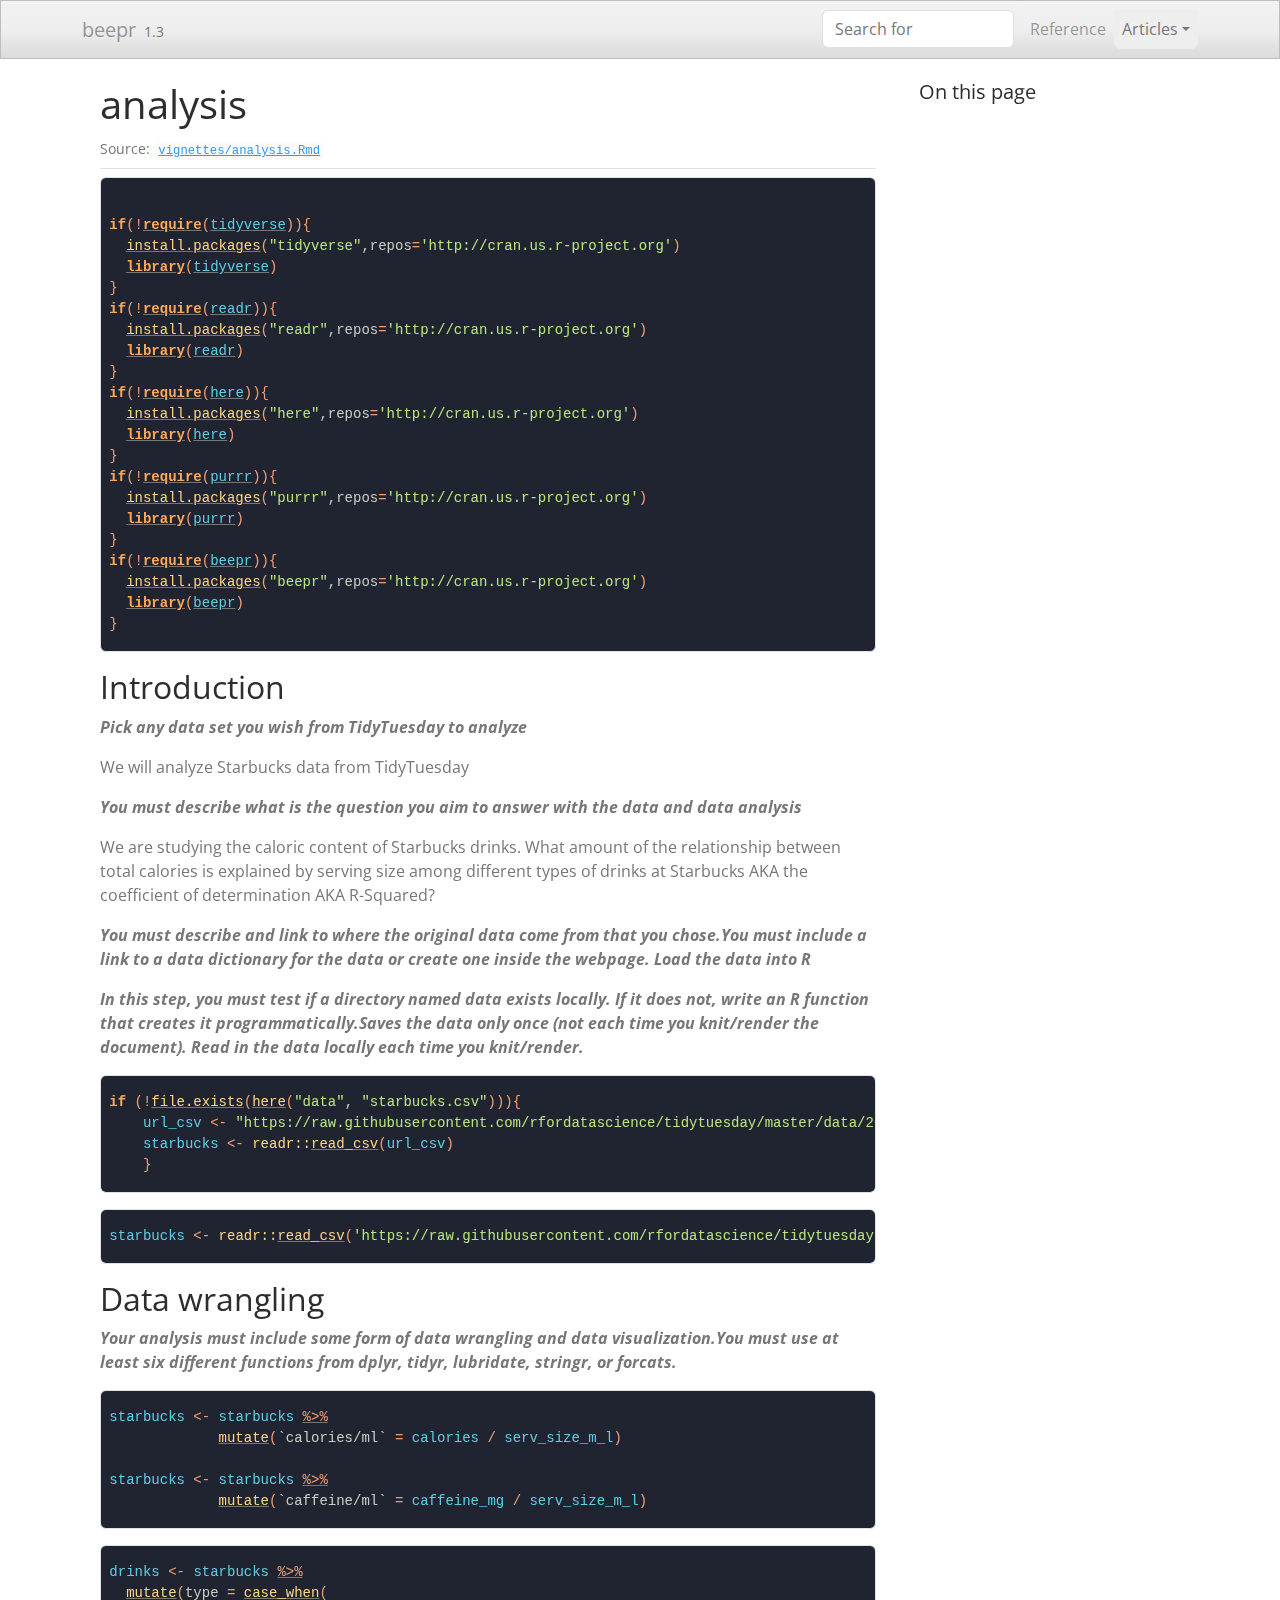
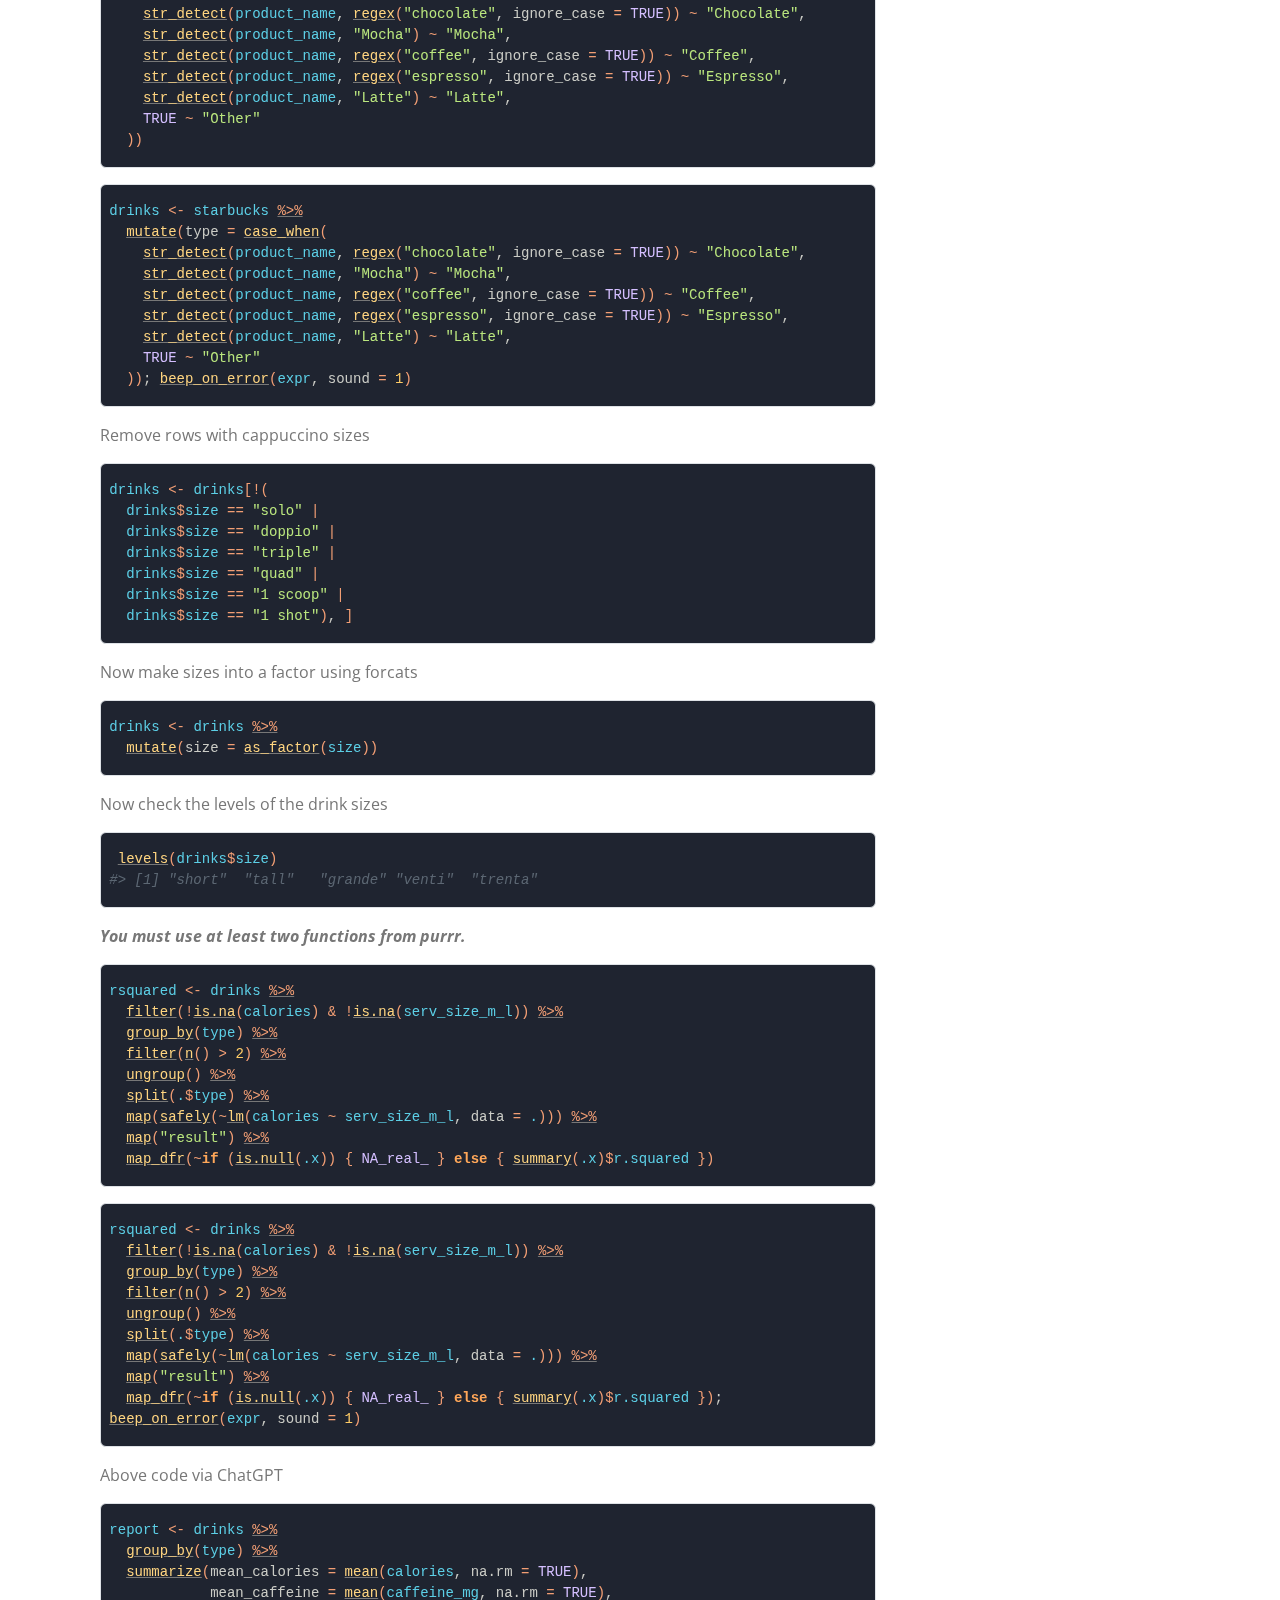
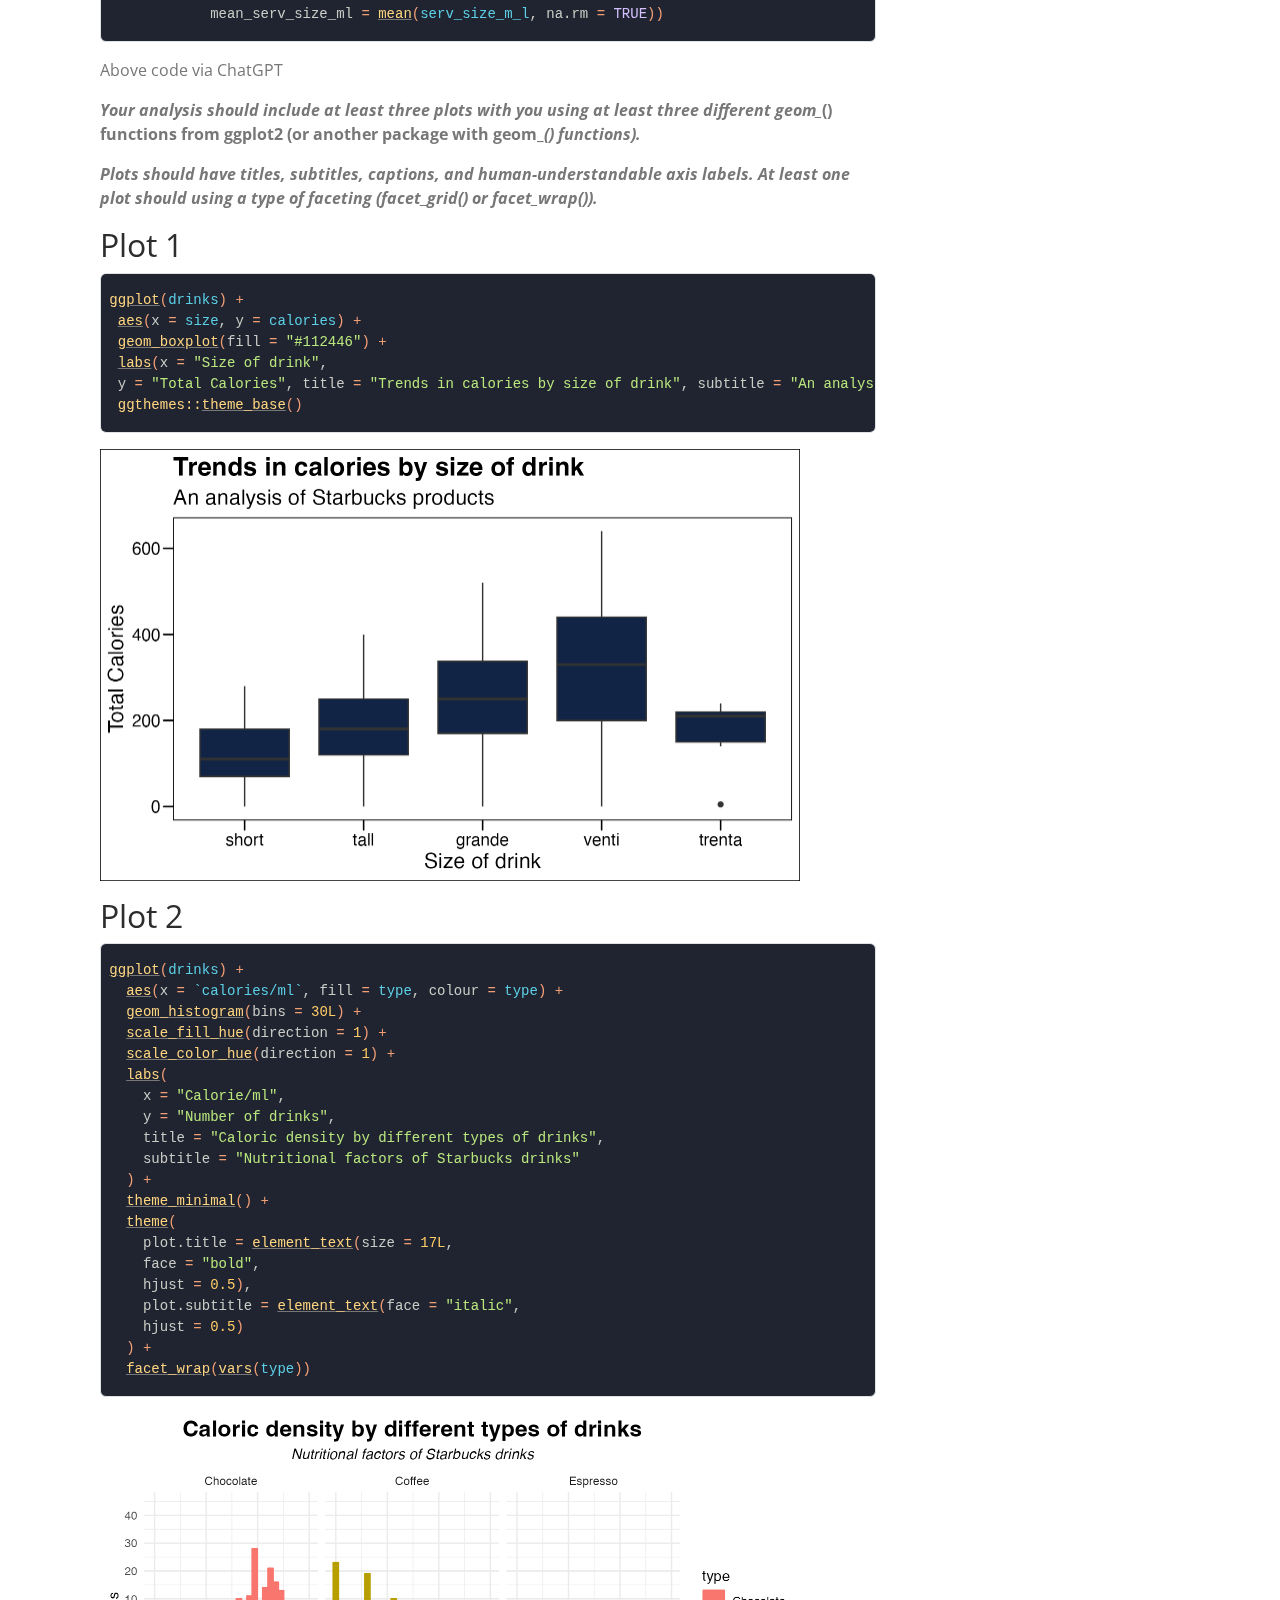
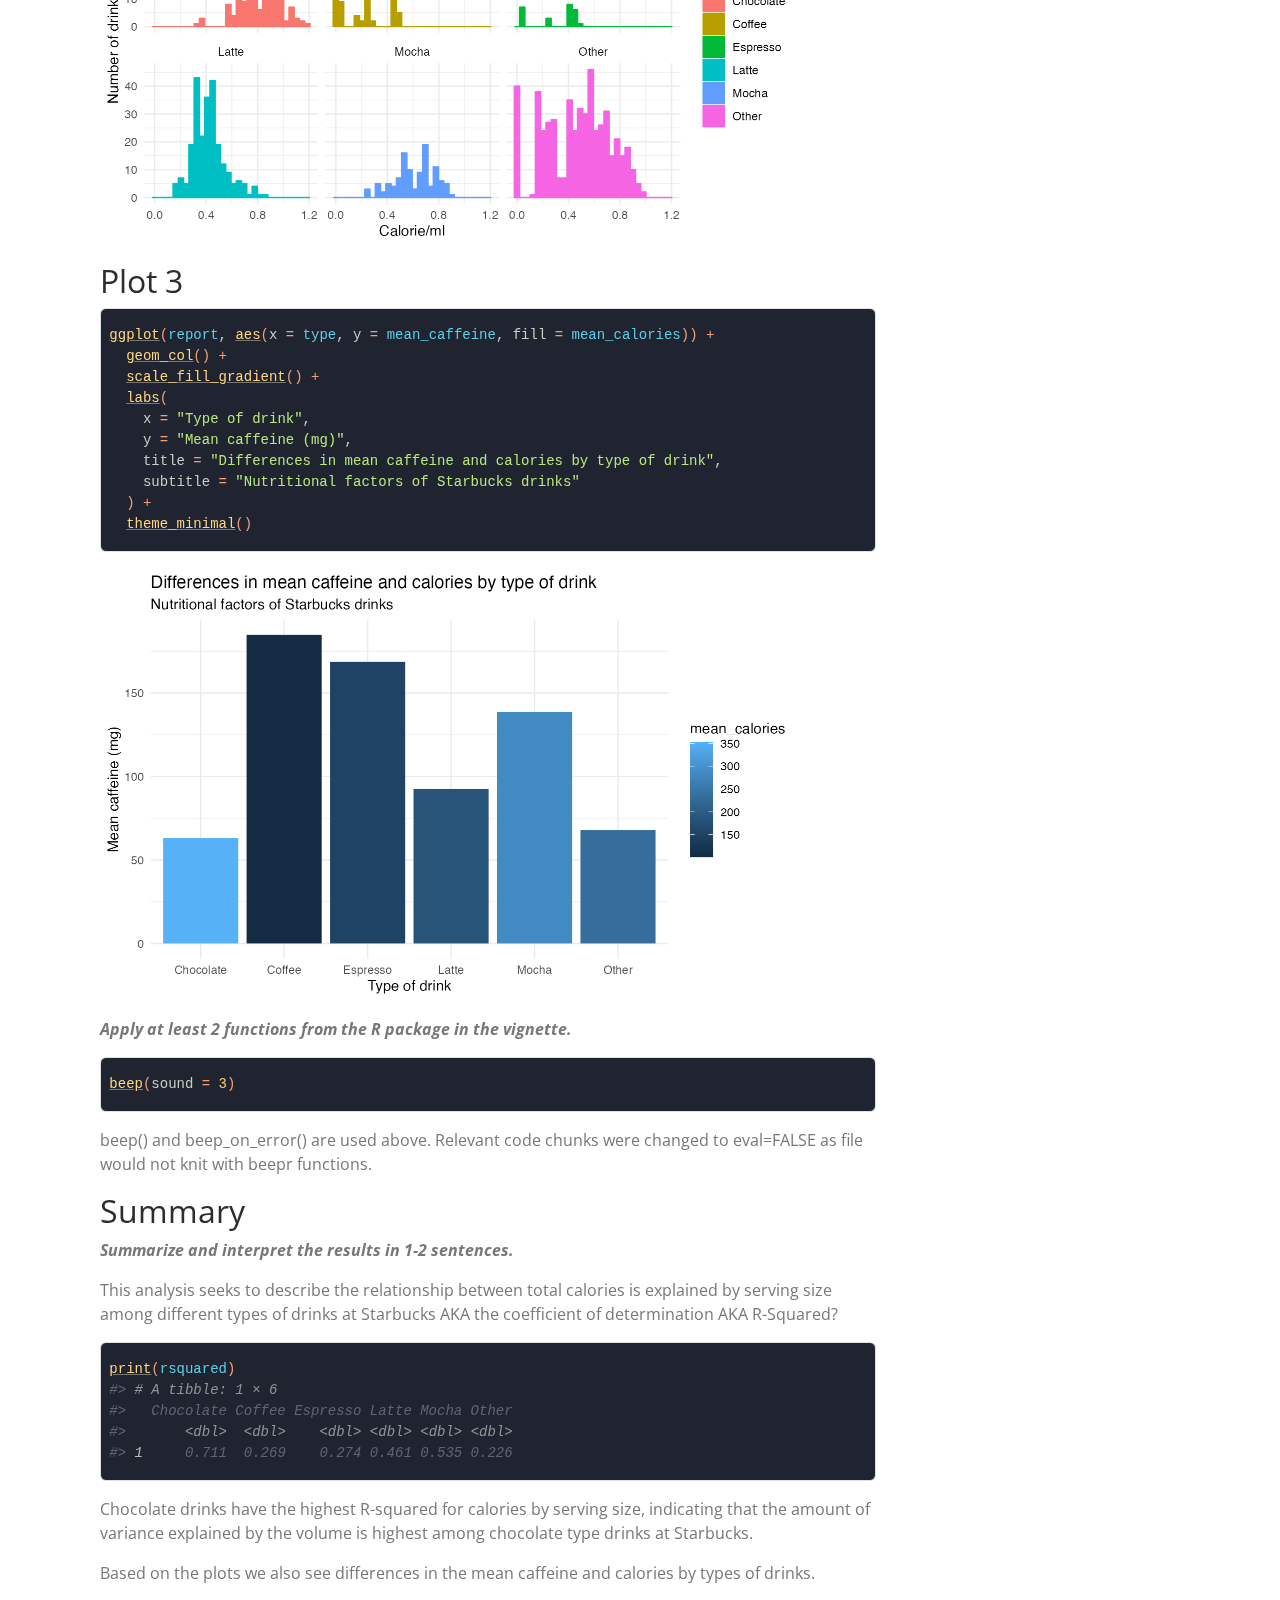
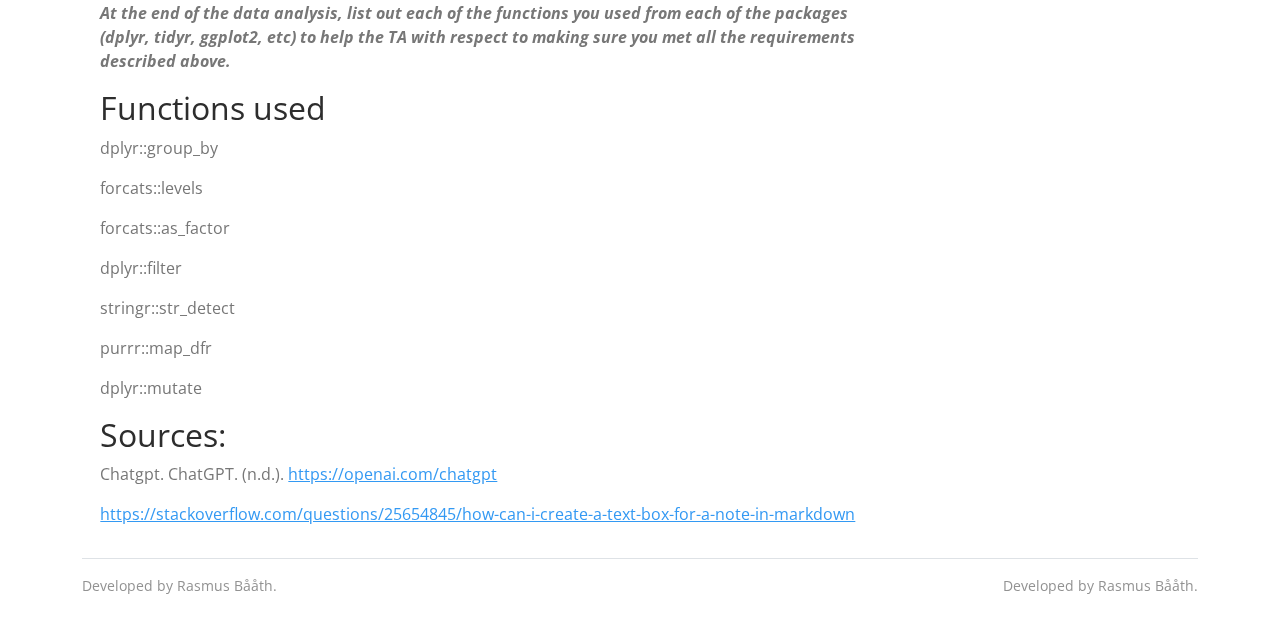
==== commit 78475e1d: "Update analysis.html" ====
--- a/docs/articles/analysis.html
+++ b/docs/articles/analysis.html
@@ -123,7 +123,7 @@
 <div class="sourceCode" id="cb2"><pre class="downlit sourceCode r">
 <code class="sourceCode R"><span><span class="kw">if</span> <span class="op">(</span><span class="op">!</span><span class="fu"><a href="https://rdrr.io/r/base/files.html" class="external-link">file.exists</a></span><span class="op">(</span><span class="fu"><a href="https://here.r-lib.org//reference/here.html" class="external-link">here</a></span><span class="op">(</span><span class="st">"data"</span>, <span class="st">"starbucks.csv"</span><span class="op">)</span><span class="op">)</span><span class="op">)</span><span class="op">{</span></span>
 <span>    <span class="va">url_csv</span> <span class="op">&lt;-</span> <span class="st">"https://raw.githubusercontent.com/rfordatascience/tidytuesday/master/data/2021/2021-12-21/starbucks.csv"</span></span>
-<span>    <span class="va">sauces</span> <span class="op">&lt;-</span> <span class="fu">readr</span><span class="fu">::</span><span class="fu"><a href="https://readr.tidyverse.org/reference/read_delim.html" class="external-link">read_csv</a></span><span class="op">(</span><span class="va">url_csv</span><span class="op">)</span></span>
+<span>    <span class="va">starbucks</span> <span class="op">&lt;-</span> <span class="fu">readr</span><span class="fu">::</span><span class="fu"><a href="https://readr.tidyverse.org/reference/read_delim.html" class="external-link">read_csv</a></span><span class="op">(</span><span class="va">url_csv</span><span class="op">)</span></span>
 <span>    <span class="op">}</span></span></code></pre></div>
 <div class="sourceCode" id="cb3"><pre class="downlit sourceCode r">
 <code class="sourceCode R"><span><span class="va">starbucks</span> <span class="op">&lt;-</span> <span class="fu">readr</span><span class="fu">::</span><span class="fu"><a href="https://readr.tidyverse.org/reference/read_delim.html" class="external-link">read_csv</a></span><span class="op">(</span><span class="st">'https://raw.githubusercontent.com/rfordatascience/tidytuesday/master/data/2021/2021-12-21/starbucks.csv'</span><span class="op">)</span></span></code></pre></div>
